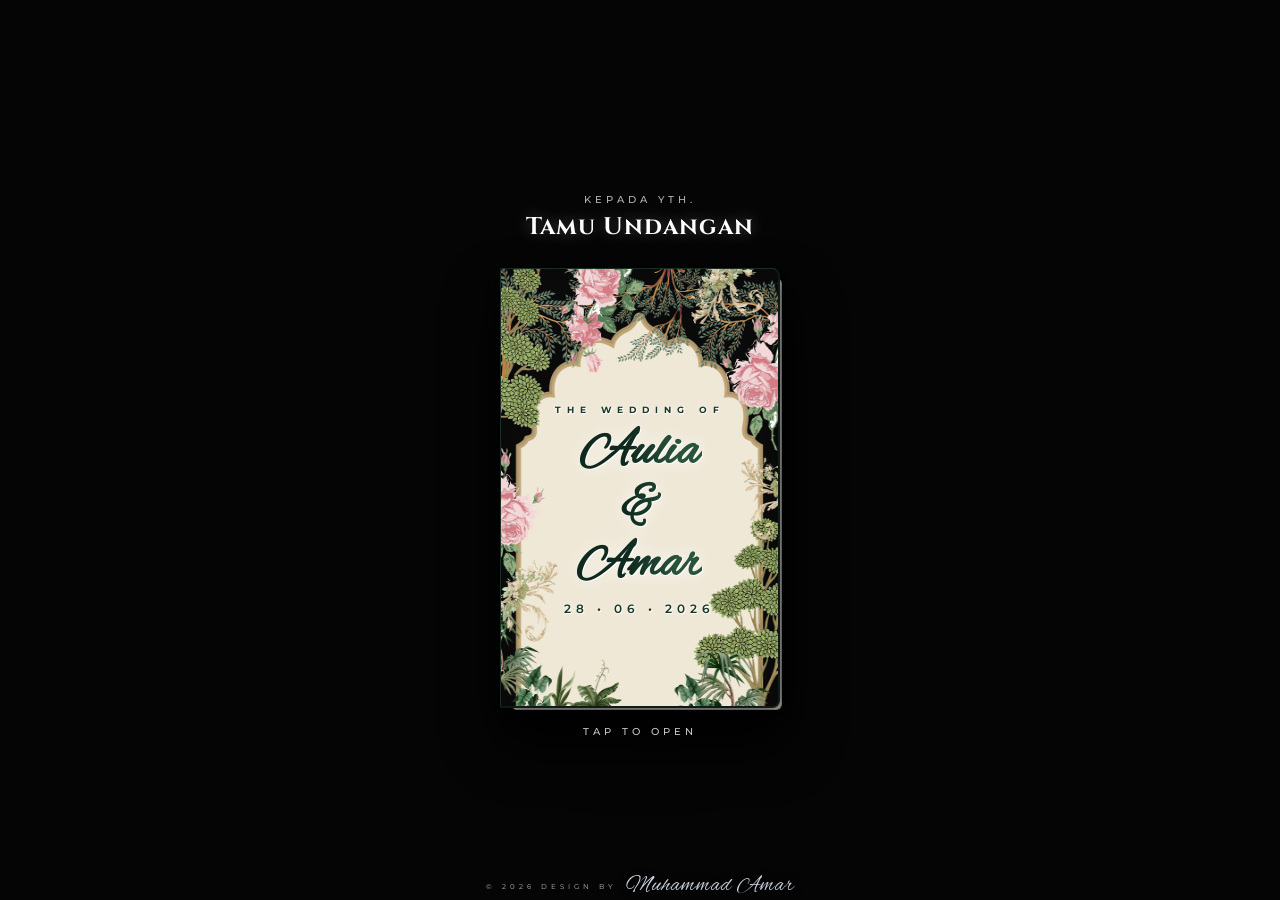
==== index.html @ db6f9450 "BISMILLAH" ====
<!DOCTYPE html>
<html lang="id">
<head>
    <meta charset="UTF-8">
    <meta name="viewport" content="width=device-width, initial-scale=1.0, maximum-scale=1.0, user-scalable=no">
    <meta name="format-detection" content="telephone=no">
    
    <title>The Wedding of Aulia & Amar</title>
    
    <!-- REVISI 1: Preload Source agar tidak lambat saat pertama load -->
    <link rel="preload" as="video" href="background.mp4">
    <link rel="preload" as="video" href="part3.mp4">
    <link rel="preload" as="image" href="cover.png">
    <link rel="preload" as="image" href="part2.png">

    <link rel="preconnect" href="https://fonts.googleapis.com">
    <link rel="preconnect" href="https://fonts.gstatic.com" crossorigin>
    <link href="https://fonts.googleapis.com/css2?family=Cinzel:wght@400;500;600;700&family=Montserrat:wght@300;400;500;600&family=Alex+Brush&family=Amiri&display=block" rel="stylesheet">
    <link rel="stylesheet" href="style.css">
</head>
<body>

    <audio id="bgMusic" src="Wedding Nasheed.mp3" loop></audio>

    <div id="cover-page">
        <video autoplay loop muted playsinline webkit-playsinline class="cover-bg-video">
            <source src="background.mp4" type="video/mp4">
        </video>

        <div class="external-guest-box" id="guestBox">
            <p>Kepada Yth.</p>
            <h3 id="guest-name">Tamu Undangan</h3>
        </div>

        <div class="book-scene" id="book" onclick="openInvitation()">
            <div class="hardcover-back"></div>
            <div class="book-spine"></div>
            
            <div class="pages-block">
                <div class="inside-video-frame">
                    <video id="invitationVideo" autoplay loop muted playsinline>
                        <source src="part3.mp4" type="video/mp4">
                    </video>
                    <div class="inside-date-arabic" dir="ltr">٢٨ ✦ ٠٦ ✦ ٢٦</div>
                </div>
            </div>

            <div class="page page-3">
                <div class="page-front"></div>
                <div class="page-back">
                    <img src="part2.png" alt="Bagian Kiri">
                </div>
            </div>
            <div class="page page-2"></div>
            <div class="page page-1"></div>
            
            <div class="hardcover-front wind-flutter">
                <img src="cover.png" alt="Sampul" class="cover-img">
                <div class="front-content">
                    <p class="pre-title">THE WEDDING OF</p>
                    <h1 class="shimmer-text">Aulia<br>&<br>Amar</h1>
                    <p class="elegant-date">28 • 06 • 2026</p>
                </div>
            </div>
            <div class="hint-text">TAP TO OPEN</div>
        </div>

        <div class="watermark">
            <span class="wm-text-1">© 2026 DESIGN BY</span>
            <span class="wm-text-2">Muhammad Amar</span>
        </div>
    </div>

    <script src="script.js"></script>
</body>
</html>
---- style.css ----
/* --- GEN Z AESTHETIC PALETTE: MIDNIGHT & CHROME --- */
:root {
    --bg-dark: #050505; 
    --cover-main: #121212; 
    --cover-light: #1f1f1f; 
    --cover-edge: #000000; 
    --spine-color: #0a0a0a; 
    
    --paper-inside: #fdfbf7; 
    --page-line-1: #f4f2ea; 
    --page-line-2: #c4c1b3; 
    
    --gold-light: #f1f5f9; 
    --gold-main: #cbd5e1;
    --gold-dark: #64748b; 
    
    --text-main: #1e293b; 
    --text-muted: #64748b;
    
    --font-serif: 'Cinzel', serif; 
    --font-sans: 'Montserrat', sans-serif;
    --font-calligraphy: 'Alex Brush', cursive; 
    --font-arabic: 'Amiri', serif;
}

* { margin: 0; padding: 0; box-sizing: border-box; }
html { scroll-behavior: smooth; }

body { 
    background: var(--paper-inside);
    font-family: var(--font-sans); color: var(--text-main); overflow-x: hidden; 
}

.mobile-container {
    max-width: 480px; margin: 0 auto;
    background-color: var(--paper-inside);
    min-height: 100vh; position: relative;
    box-shadow: 0 0 40px rgba(0,0,0,0.15); overflow-x: hidden; padding-bottom: 120px; 
    background-image: url('https://www.transparenttextures.com/patterns/cream-paper.png');
}

/* =========================================
   1. COVER MAGIS 
   ========================================= */
#cover-page {
    position: fixed; top: 0; left: 0; width: 100%; height: 100dvh;
    background-color: var(--bg-dark);
    z-index: 9999; display: flex; flex-direction: column; align-items: center; justify-content: center;
    perspective: 1500px; transition: opacity 1.2s ease; overflow: hidden;
}

.cover-bg-video {
    position: absolute; top: 0; left: 0; width: 100%; height: 100%;
    object-fit: cover; z-index: 1; opacity: 0.35; pointer-events: none;
}

.trail-particle {
    position: absolute; background-color: #ffffff; border-radius: 50%; pointer-events: none;
    box-shadow: 0 0 10px #cbd5e1, 0 0 20px #cbd5e1; animation: fadeTrail 0.8s forwards; z-index: 9998;
}
@keyframes fadeTrail {
    0% { opacity: 1; transform: scale(1) translate(0, 0); }
    100% { opacity: 0; transform: scale(0) translate(0, -30px); }
}

/* =========================================
   2. DESAIN NAMA TAMU (DI ATAS BUKU)
   ========================================= */
.external-guest-box {
    z-index: 20;
    text-align: center;
    margin-bottom: 25px;
    transition: opacity 0.5s ease;
}

.external-guest-box p {
    font-family: var(--font-sans);
    font-size: 0.65rem;
    letter-spacing: 4px;
    color: rgba(255, 255, 255, 0.7);
    text-transform: uppercase;
    margin-bottom: 5px;
    font-weight: 500;
}

.external-guest-box h3 {
    font-family: var(--font-serif);
    font-size: 1.5rem;
    color: #ffffff;
    letter-spacing: 1px;
    font-weight: 700;
    text-shadow: 0 0 15px rgba(255,255,255,0.3);
}

/* =========================================
   3. BUKU HARDCOVER 3D REALISTIS 
   ========================================= */
.book-scene { 
    position: relative; width: 280px; height: 440px; cursor: pointer; 
    transform-style: preserve-3d; z-index: 10; 
    animation: floatBook 6s ease-in-out infinite; 
    filter: drop-shadow(0 30px 25px rgba(0,0,0,0.9));
    transition: transform 1.1s cubic-bezier(0.645, 0.045, 0.355, 1);
    will-change: transform; 
}
@keyframes floatBook { 
    0%, 100% { transform: translateY(0) rotateX(12deg) rotateY(-8deg); } 
    50% { transform: translateY(-15px) rotateX(8deg) rotateY(-4deg); } 
}

.hardcover-back {
    position: absolute; top: 0; left: 0; width: 100%; height: 100%;
    background-color: var(--cover-main); background-image: url('https://www.transparenttextures.com/patterns/stardust.png');
    border-radius: 2px 8px 8px 2px; transform: translateZ(0px); 
    border: 1px solid var(--cover-edge); box-shadow: 2px 2px 8px rgba(0,0,0,0.8);
}

.pages-block {
    position: absolute; top: 4px; bottom: 4px; left: 8px; right: 4px; 
    background-color: var(--paper-inside); border-radius: 2px 6px 6px 2px;
    transform: translateZ(2px); z-index: 1; padding: 0; overflow: hidden; 
    box-shadow: inset 4px 0 10px rgba(0,0,0,0.1),
        1px 1px 0px var(--page-line-1), 2px 2px 0px var(--page-line-2),
        3px 3px 0px var(--page-line-1), 4px 4px 0px var(--page-line-2),
        5px 5px 0px var(--page-line-1), 6px 6px 0px var(--page-line-2);
}

.inside-video-frame { position: relative; width: 100%; height: 100%; }
.inside-video-frame video { width: 100%; height: 100%; object-fit: cover; display: block; }

.inside-date-arabic {
    position: absolute; bottom: 25px; left: 0; width: 100%; text-align: center; font-family: var(--font-arabic);
    font-size: 1.5rem; font-weight: bold; color: #ffffff; letter-spacing: 5px;
    text-shadow: 1px 1px 4px rgba(0,0,0,0.8), 0 0 15px rgba(0,0,0,0.5); z-index: 5; pointer-events: none; transition: opacity 0.5s ease;
}

.monogram-overlay {
    position: absolute; top: 50%; left: 50%; transform: translate(-50%, -50%); font-family: var(--font-calligraphy);
    font-size: clamp(2.5rem, 12vw, 4rem); color: rgba(255, 255, 255, 0.9); text-shadow: 2px 2px 10px rgba(0, 0, 0, 0.4), 0 0 20px rgba(255, 255, 255, 0.4);
    z-index: 5; pointer-events: none; animation: breathe 4s ease-in-out infinite; transition: opacity 0.5s ease;
}
.monogram-ampersand { font-family: var(--font-serif); font-size: 0.5em; vertical-align: middle; margin: 0 5px; color: var(--gold-main); }
@keyframes breathe {
    0%, 100% { transform: translate(-50%, -50%) scale(1); opacity: 0.85; }
    50% { transform: translate(-50%, -50%) scale(1.05); opacity: 1; }
}

.page {
    position: absolute; top: 4px; bottom: 4px; left: 8px; right: 4px; border-radius: 2px 6px 6px 2px;
    transform-origin: left center; transform-style: preserve-3d; transition: transform 1.1s cubic-bezier(0.645, 0.045, 0.355, 1);
}

.page:not(.page-3) {
    background: linear-gradient(to right, #eceadb 0%, var(--paper-inside) 10%, var(--paper-inside) 100%);
    border: 1px solid var(--page-line-1); border-left: 1px solid rgba(0,0,0,0.1);
    box-shadow: inset 4px 0 15px rgba(0,0,0,0.05), -1px 0 3px rgba(0,0,0,0.1);
}

.page-1 { z-index: 8; }
.page-2 { z-index: 7; }
.page-3 { z-index: 6; background: none; border: none; box-shadow: none; }

.page-front {
    position: absolute; width: 100%; height: 100%; top: 0; left: 0; background: linear-gradient(to right, #eceadb 0%, var(--paper-inside) 10%, var(--paper-inside) 100%);
    border: 1px solid var(--page-line-1); border-radius: 2px 6px 6px 2px; backface-visibility: hidden; transform: rotateY(0deg);
}

.page-back {
    position: absolute; width: 100%; height: 100%; top: 0; left: 0; background-color: var(--paper-inside);
    border-radius: 6px 2px 2px 6px; backface-visibility: hidden; transform: rotateY(180deg); overflow: hidden;
}
.page-back img { width: 100%; height: 100%; display: block; }

.book-spine {
    position: absolute; top: 0; left: -12px; width: 24px; height: 100%;
    background: linear-gradient(to right, #050505 0%, var(--cover-light) 40%, var(--cover-main) 70%, #000 100%);
    background-image: url('https://www.transparenttextures.com/patterns/stardust.png');
    border-radius: 12px 0 0 12px; transform: translateZ(6px); box-shadow: inset -2px 0 5px rgba(0,0,0,0.9), 2px 0 5px rgba(0,0,0,0.6);
}

.hardcover-front {
    position: absolute; top: 0; left: 0; width: 100%; height: 100%; background-color: #0a0a0a;
    border-radius: 2px 8px 8px 2px; transform-origin: left center; transform: translateZ(12px); transform-style: preserve-3d; 
    box-shadow: inset 0 0 15px rgba(0,0,0,0.05), 5px 5px 20px rgba(0,0,0,0.8); border: 1px solid #1a2e25; border-right: 2px solid #0f1c16; border-bottom: 2px solid #0f1c16; overflow: hidden; z-index: 15; backface-visibility: hidden; 
}
.cover-img { position: absolute; top: 0; left: 0; width: 100%; height: 100%; z-index: 1; }

.front-content { 
    position: absolute; top: 25px; bottom: 25px; left: 15px; right: 15px; display: flex; flex-direction: column; justify-content: center; align-items: center; 
    transform: translateZ(2px); z-index: 2; padding-top: 45px; transition: opacity 0.5s ease;
}

.pre-title { font-family: var(--font-sans); font-size: 0.55rem; font-weight: 700; letter-spacing: 6px; color: #1a3626; margin-bottom: 10px; text-transform: uppercase; text-shadow: 1px 1px 0px rgba(255,255,255,0.9), 0 0 5px rgba(255,255,255,0.8); }
.shimmer-text { 
    background: linear-gradient(to right, #0f291e 20%, #29543b 40%, #29543b 60%, #0f291e 80%); background-size: 200% auto; -webkit-background-clip: text; background-clip: text; -webkit-text-fill-color: transparent; font-family: var(--font-calligraphy); 
    font-size: clamp(2.4rem, 11vw, 3.2rem); font-weight: 600; line-height: 1.1; margin: 0; text-align: center; filter: drop-shadow(1px 1px 0px rgba(255,255,255,0.9)) drop-shadow(0 0 8px rgba(255,255,255,0.6)); animation: shine 4s linear infinite;
}
.elegant-date { font-family: var(--font-sans); font-size: 0.75rem; color: #1a3626; margin-top: 8px; letter-spacing: 5px; font-weight: 600; text-shadow: 1px 1px 0px rgba(255,255,255,0.9), 0 0 5px rgba(255,255,255,0.8); }
@keyframes shine { to { background-position: 200% center; } }

.hint-text { position: absolute; bottom: -30px; left: 0; width: 100%; text-align: center; font-size: 0.65rem; font-family: var(--font-sans); color: #fff; font-weight: 500; letter-spacing: 4px; opacity: 0.8; animation: pulse 2s infinite; }
@keyframes pulse { 0%, 100% { opacity: 0.3; } 50% { opacity: 1; } }

.wind-flutter { animation: rigidWindHover 3.5s ease-in-out infinite; }
@keyframes rigidWindHover {
    0%, 100% { transform: translateZ(12px) rotateY(-2deg); }
    50% { transform: translateZ(12px) rotateY(-15deg); box-shadow: 12px 12px 20px rgba(0,0,0,0.9); }
}

/* =========================================
   4. ANIMASI SAAT BUKU TERBUKA
   ========================================= */
/* PERBAIKAN: translateX(140px) memastikan letak spine tepat di tengah secara presisi matematika */
.book-scene.is-open { animation: none; filter: none; transform: translateX(140px) translateY(0) rotateX(5deg) rotateY(0deg); }
.book-scene.is-open .wind-flutter { animation: none; }
.book-scene.is-open .hardcover-front { animation: openCover 1.1s forwards cubic-bezier(0.645, 0.045, 0.355, 1); }

.book-scene.is-open .pages-block, 
.book-scene.is-open .page {
    box-shadow: none !important;
    border-left: none !important;
    border-color: transparent !important;
}

.book-scene.is-open .page-1 { transform: translateZ(2px) rotateY(-172deg); transition-delay: 0.3s; }
.book-scene.is-open .page-2 { transform: translateZ(2.5px) rotateY(-168deg); transition-delay: 0.7s; }
.book-scene.is-open .page-3 { transform: translateZ(3px) rotateY(-165deg); transition-delay: 1.1s; }

@keyframes openCover {
    0% { transform: translateZ(12px) rotateY(0deg); z-index: 15; }
    45% { z-index: 15; border-right: 2px solid #0f1c16; }
    50% { z-index: 0; } 
    100% { transform: translateZ(12px) rotateY(-175deg); z-index: 0; box-shadow: none; border-right: none; border-bottom: none; border-left: 2px solid #0f1c16; }
}

/* =========================================
   5. KONTEN & LAINNYA
   ========================================= */
.watermark { position: absolute; bottom: env(safe-area-inset-bottom, 20px); left: 50%; transform: translateX(-50%); text-align: center; z-index: 9999999; white-space: nowrap; }
.wm-text-1 { font-family: var(--font-sans); font-size: 0.45rem; letter-spacing: 4px; color: rgba(255, 255, 255, 0.7); text-transform: uppercase; display: inline-block; vertical-align: middle; margin-right: 6px; }
.wm-text-2 { font-family: var(--font-calligraphy); font-size: 1.4rem; color: #cbd5e1; letter-spacing: 1px; font-weight: 300; filter: drop-shadow(0 2px 4px rgba(0,0,0,0.8)); display: inline-block; vertical-align: middle; }

.bank-rek { 
    font-family: monospace; font-size: clamp(1.1rem, 6vw, 1.35rem); font-weight: 700; letter-spacing: 2px; 
    color: #ffffff !important; 
    text-decoration: none !important;
    margin-bottom: 6px; text-shadow: 0 2px 5px rgba(0,0,0,0.8); 
}

/* =========================================
   PENGATURAN RESPONSIVITAS BUKU DI HP
   Diperbarui agar posisi buku pas di tengah
   ========================================= */
@media screen and (max-width: 600px) {
    .book-scene.is-open {
        transform: translateX(84px) scale(0.6) rotateX(5deg) rotateY(0deg) !important;
    }
}

@media screen and (max-width: 380px) {
    .book-scene {
        transform: scale(0.85); 
    }
    .book-scene.is-open {
        transform: translateX(77px) scale(0.55) rotateX(5deg) rotateY(0deg) !important; 
    }
}

@media screen and (max-width: 320px) {
    .book-scene {
        transform: scale(0.75);
    }
    .book-scene.is-open {
        transform: translateX(67px) scale(0.48) rotateX(5deg) rotateY(0deg) !important;
    }
}
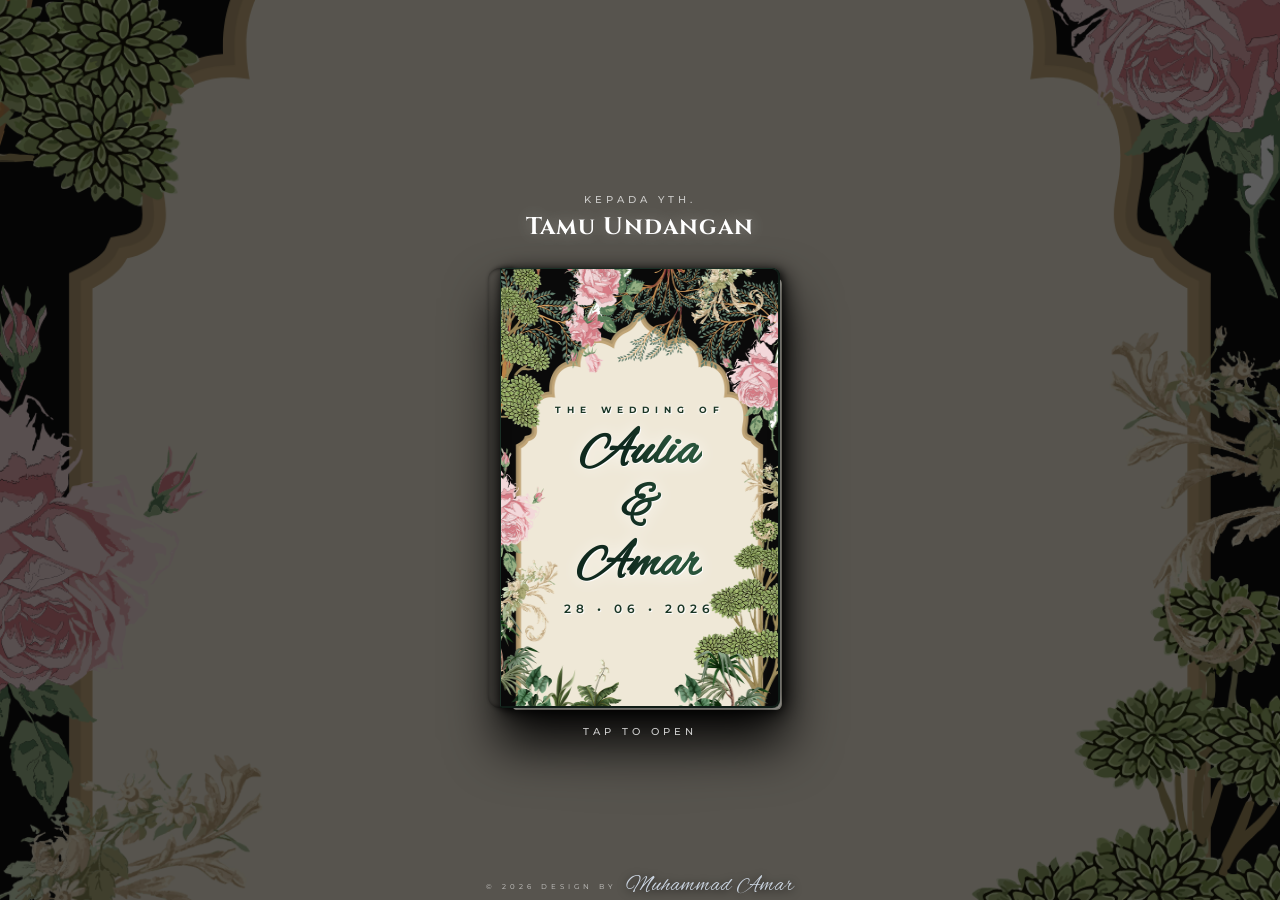
==== commit 3bc1781e: "ban" ====
--- a/index.html
+++ b/index.html
@@ -7,10 +7,7 @@
     
     <title>The Wedding of Aulia & Amar</title>
     
-    <!-- REVISI 1: Preload Source agar tidak lambat saat pertama load -->
-    <link rel="preload" as="video" href="background.mp4">
-    <link rel="preload" as="video" href="part3.mp4">
-    <link rel="preload" as="image" href="cover.png">
+    <link rel="preload" as="image" href="cover.png" fetchpriority="high">
     <link rel="preload" as="image" href="part2.png">
 
     <link rel="preconnect" href="https://fonts.googleapis.com">
@@ -23,7 +20,7 @@
     <audio id="bgMusic" src="Wedding Nasheed.mp3" loop></audio>
 
     <div id="cover-page">
-        <video autoplay loop muted playsinline webkit-playsinline class="cover-bg-video">
+        <video autoplay loop muted playsinline webkit-playsinline class="cover-bg-video" poster="cover.png" preload="metadata">
             <source src="background.mp4" type="video/mp4">
         </video>
 
@@ -38,7 +35,7 @@
             
             <div class="pages-block">
                 <div class="inside-video-frame">
-                    <video id="invitationVideo" autoplay loop muted playsinline>
+                    <video id="invitationVideo" autoplay loop muted playsinline preload="metadata">
                         <source src="part3.mp4" type="video/mp4">
                     </video>
                     <div class="inside-date-arabic" dir="ltr">٢٨ ✦ ٠٦ ✦ ٢٦</div>
@@ -55,7 +52,7 @@
             <div class="page page-1"></div>
             
             <div class="hardcover-front wind-flutter">
-                <img src="cover.png" alt="Sampul" class="cover-img">
+                <img src="cover.png" alt="Sampul" class="cover-img" fetchpriority="high" decoding="sync">
                 <div class="front-content">
                     <p class="pre-title">THE WEDDING OF</p>
                     <h1 class="shimmer-text">Aulia<br>&<br>Amar</h1>
--- a/style.css
+++ b/style.css
@@ -64,32 +64,18 @@
 }
 
 /* =========================================
-   2. DESAIN NAMA TAMU (DI ATAS BUKU)
+   2. DESAIN NAMA TAMU 
    ========================================= */
 .external-guest-box {
-    z-index: 20;
-    text-align: center;
-    margin-bottom: 25px;
-    transition: opacity 0.5s ease;
-}
-
+    z-index: 20; text-align: center; margin-bottom: 25px; transition: opacity 0.5s ease;
+}
 .external-guest-box p {
-    font-family: var(--font-sans);
-    font-size: 0.65rem;
-    letter-spacing: 4px;
-    color: rgba(255, 255, 255, 0.7);
-    text-transform: uppercase;
-    margin-bottom: 5px;
-    font-weight: 500;
-}
-
+    font-family: var(--font-sans); font-size: 0.65rem; letter-spacing: 4px;
+    color: rgba(255, 255, 255, 0.7); text-transform: uppercase; margin-bottom: 5px; font-weight: 500;
+}
 .external-guest-box h3 {
-    font-family: var(--font-serif);
-    font-size: 1.5rem;
-    color: #ffffff;
-    letter-spacing: 1px;
-    font-weight: 700;
-    text-shadow: 0 0 15px rgba(255,255,255,0.3);
+    font-family: var(--font-serif); font-size: 1.5rem; color: #ffffff;
+    letter-spacing: 1px; font-weight: 700; text-shadow: 0 0 15px rgba(255,255,255,0.3);
 }
 
 /* =========================================
@@ -100,7 +86,7 @@
     transform-style: preserve-3d; z-index: 10; 
     animation: floatBook 6s ease-in-out infinite; 
     filter: drop-shadow(0 30px 25px rgba(0,0,0,0.9));
-    transition: transform 1.1s cubic-bezier(0.645, 0.045, 0.355, 1);
+    transition: transform 1s cubic-bezier(0.645, 0.045, 0.355, 1); /* REVISI DURASI 1 DETIK */
     will-change: transform; 
 }
 @keyframes floatBook { 
@@ -118,15 +104,29 @@
 .pages-block {
     position: absolute; top: 4px; bottom: 4px; left: 8px; right: 4px; 
     background-color: var(--paper-inside); border-radius: 2px 6px 6px 2px;
-    transform: translateZ(2px); z-index: 1; padding: 0; overflow: hidden; 
+    transform: translateZ(2px); z-index: 5;
+    padding: 0; overflow: hidden; 
     box-shadow: inset 4px 0 10px rgba(0,0,0,0.1),
         1px 1px 0px var(--page-line-1), 2px 2px 0px var(--page-line-2),
         3px 3px 0px var(--page-line-1), 4px 4px 0px var(--page-line-2),
         5px 5px 0px var(--page-line-1), 6px 6px 0px var(--page-line-2);
 }
 
-.inside-video-frame { position: relative; width: 100%; height: 100%; }
-.inside-video-frame video { width: 100%; height: 100%; object-fit: cover; display: block; }
+.inside-video-frame { 
+    position: relative; 
+    width: 100%; 
+    height: 100%; 
+    overflow: hidden; 
+    border-radius: inherit; 
+    will-change: transform, opacity; /* Akselerasi Hardware GPU */
+}
+
+.inside-video-frame video { 
+    width: 100%; 
+    height: 100%; 
+    object-fit: cover; 
+    display: block; 
+}
 
 .inside-date-arabic {
     position: absolute; bottom: 25px; left: 0; width: 100%; text-align: center; font-family: var(--font-arabic);
@@ -147,7 +147,7 @@
 
 .page {
     position: absolute; top: 4px; bottom: 4px; left: 8px; right: 4px; border-radius: 2px 6px 6px 2px;
-    transform-origin: left center; transform-style: preserve-3d; transition: transform 1.1s cubic-bezier(0.645, 0.045, 0.355, 1);
+    transform-origin: left center; transform-style: preserve-3d; transition: transform 1s cubic-bezier(0.645, 0.045, 0.355, 1); /* REVISI DURASI 1 DETIK */
 }
 
 .page:not(.page-3) {
@@ -208,12 +208,11 @@
 }
 
 /* =========================================
-   4. ANIMASI SAAT BUKU TERBUKA
-   ========================================= */
-/* PERBAIKAN: translateX(140px) memastikan letak spine tepat di tengah secara presisi matematika */
+   4. ANIMASI SAAT BUKU TERBUKA (Revisi)
+   ========================================= */
 .book-scene.is-open { animation: none; filter: none; transform: translateX(140px) translateY(0) rotateX(5deg) rotateY(0deg); }
 .book-scene.is-open .wind-flutter { animation: none; }
-.book-scene.is-open .hardcover-front { animation: openCover 1.1s forwards cubic-bezier(0.645, 0.045, 0.355, 1); }
+.book-scene.is-open .hardcover-front { animation: openCover 1s forwards cubic-bezier(0.645, 0.045, 0.355, 1); } /* REVISI DURASI 1 DETIK */
 
 .book-scene.is-open .pages-block, 
 .book-scene.is-open .page {
@@ -222,9 +221,10 @@
     border-color: transparent !important;
 }
 
-.book-scene.is-open .page-1 { transform: translateZ(2px) rotateY(-172deg); transition-delay: 0.3s; }
-.book-scene.is-open .page-2 { transform: translateZ(2.5px) rotateY(-168deg); transition-delay: 0.7s; }
-.book-scene.is-open .page-3 { transform: translateZ(3px) rotateY(-165deg); transition-delay: 1.1s; }
+/* REVISI DELAY DI BAWAH 1 DETIK AGAR MULUS */
+.book-scene.is-open .page-1 { transform: translateZ(2px) rotateY(-172deg); transition-delay: 0.2s; }
+.book-scene.is-open .page-2 { transform: translateZ(2.5px) rotateY(-168deg); transition-delay: 0.4s; }
+.book-scene.is-open .page-3 { transform: translateZ(3px) rotateY(-165deg); transition-delay: 0.6s; }
 
 @keyframes openCover {
     0% { transform: translateZ(12px) rotateY(0deg); z-index: 15; }
@@ -240,16 +240,18 @@
 .wm-text-1 { font-family: var(--font-sans); font-size: 0.45rem; letter-spacing: 4px; color: rgba(255, 255, 255, 0.7); text-transform: uppercase; display: inline-block; vertical-align: middle; margin-right: 6px; }
 .wm-text-2 { font-family: var(--font-calligraphy); font-size: 1.4rem; color: #cbd5e1; letter-spacing: 1px; font-weight: 300; filter: drop-shadow(0 2px 4px rgba(0,0,0,0.8)); display: inline-block; vertical-align: middle; }
 
-.bank-rek { 
-    font-family: monospace; font-size: clamp(1.1rem, 6vw, 1.35rem); font-weight: 700; letter-spacing: 2px; 
-    color: #ffffff !important; 
-    text-decoration: none !important;
-    margin-bottom: 6px; text-shadow: 0 2px 5px rgba(0,0,0,0.8); 
+.map-container {
+    border-radius: 20px; overflow: hidden; border: 2px solid rgba(255,255,255,0.15); margin: 25px 0; position: relative; padding-bottom: 70%;
+    box-shadow: 0 15px 30px rgba(0,0,0,0.5), 0 0 20px rgba(56,189,248,0.15); transition: 0.3s ease; background: #111; z-index: 10;
+}
+.map-container iframe { 
+    position: absolute; top: 0; left: 0; width: 100%; height: 100%; border: 0; 
+    filter: invert(90%) hue-rotate(180deg) brightness(0.85) contrast(1.2); 
+    pointer-events: auto !important; 
 }
 
 /* =========================================
    PENGATURAN RESPONSIVITAS BUKU DI HP
-   Diperbarui agar posisi buku pas di tengah
    ========================================= */
 @media screen and (max-width: 600px) {
     .book-scene.is-open {
@@ -258,19 +260,11 @@
 }
 
 @media screen and (max-width: 380px) {
-    .book-scene {
-        transform: scale(0.85); 
-    }
-    .book-scene.is-open {
-        transform: translateX(77px) scale(0.55) rotateX(5deg) rotateY(0deg) !important; 
-    }
+    .book-scene { transform: scale(0.85); }
+    .book-scene.is-open { transform: translateX(77px) scale(0.55) rotateX(5deg) rotateY(0deg) !important; }
 }
 
 @media screen and (max-width: 320px) {
-    .book-scene {
-        transform: scale(0.75);
-    }
-    .book-scene.is-open {
-        transform: translateX(67px) scale(0.48) rotateX(5deg) rotateY(0deg) !important;
-    }
+    .book-scene { transform: scale(0.75); }
+    .book-scene.is-open { transform: translateX(67px) scale(0.48) rotateX(5deg) rotateY(0deg) !important; }
 }
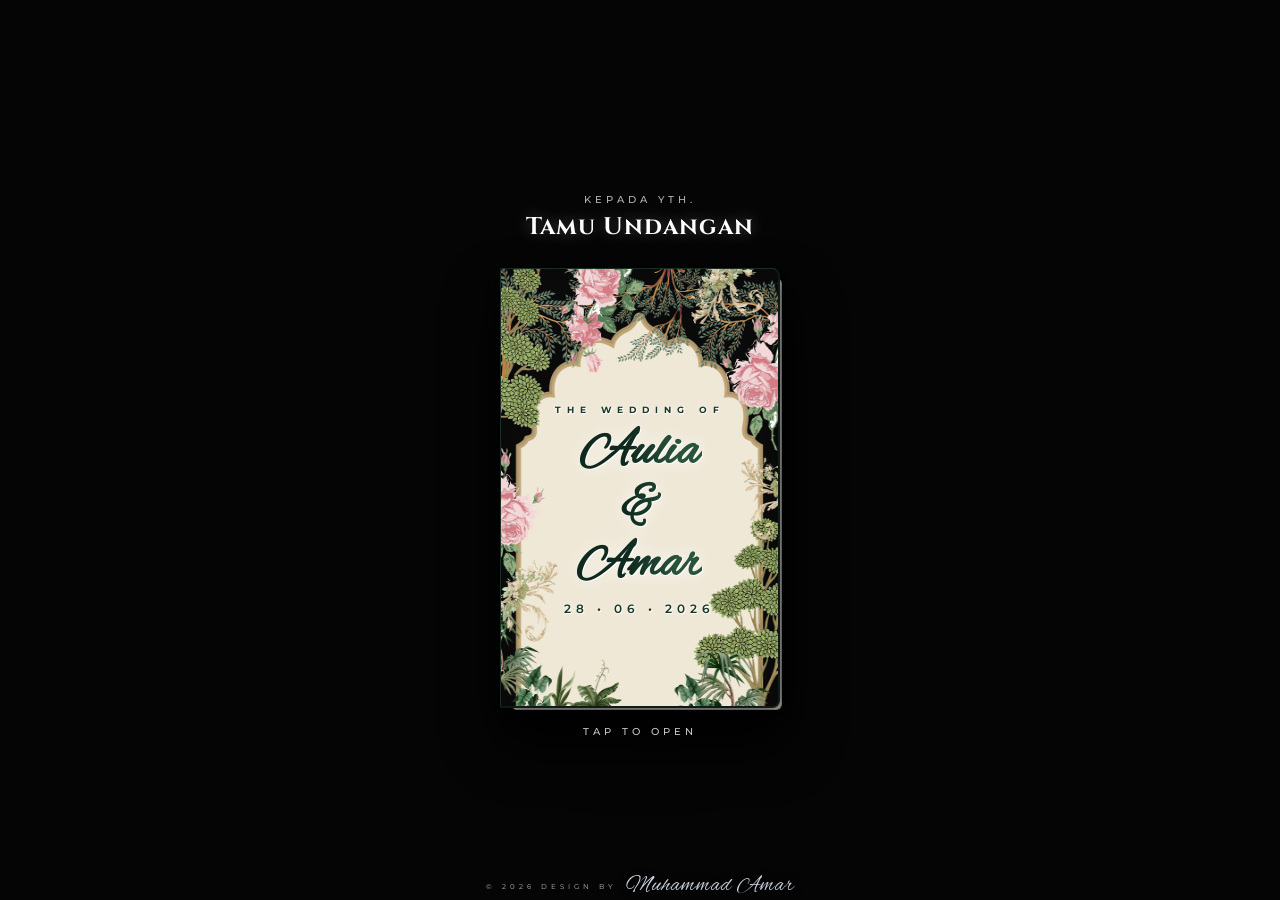
==== commit f89205c4: "bismillah" ====
--- a/index.html
+++ b/index.html
@@ -20,9 +20,9 @@
     <audio id="bgMusic" src="Wedding Nasheed.mp3" loop></audio>
 
     <div id="cover-page">
-        <video autoplay loop muted playsinline webkit-playsinline class="cover-bg-video" poster="cover.png" preload="metadata">
-            <source src="background.mp4" type="video/mp4">
-        </video>
+        <video autoplay loop muted playsinline webkit-playsinline class="cover-bg-video" preload="auto">
+    <source src="background.mp4" type="video/mp4">
+</video>
 
         <div class="external-guest-box" id="guestBox">
             <p>Kepada Yth.</p>
--- a/style.css
+++ b/style.css
@@ -247,7 +247,7 @@
 .map-container iframe { 
     position: absolute; top: 0; left: 0; width: 100%; height: 100%; border: 0; 
     filter: invert(90%) hue-rotate(180deg) brightness(0.85) contrast(1.2); 
-    pointer-events: auto !important; 
+    touch-action: auto; 
 }
 
 /* =========================================
@@ -267,4 +267,29 @@
 @media screen and (max-width: 320px) {
     .book-scene { transform: scale(0.75); }
     .book-scene.is-open { transform: translateX(67px) scale(0.48) rotateX(5deg) rotateY(0deg) !important; }
+}
+/* --- TRANSISI FULLSCREEN VIDEO (Perbaikan Performa) --- */
+.inside-video-frame.fullscreen-mode {
+    position: fixed !important;
+    top: 0 !important;
+    left: 0 !important;
+    width: 100vw !important;
+    height: 100vh !important;
+    margin: 0 !important;
+    padding: 0 !important;
+    z-index: 999999 !important;
+    background-color: #050505 !important;
+    border-radius: 0px !important;
+    transition: all 0.5s ease-in-out !important;
+    transform: none !important;
+}
+
+.inside-video-frame.fullscreen-mode video {
+    position: absolute !important;
+    top: 0 !important;
+    left: 0 !important;
+    width: 100% !important;
+    height: 100% !important;
+    object-fit: cover !important;
+    border-radius: 0px !important;
 }
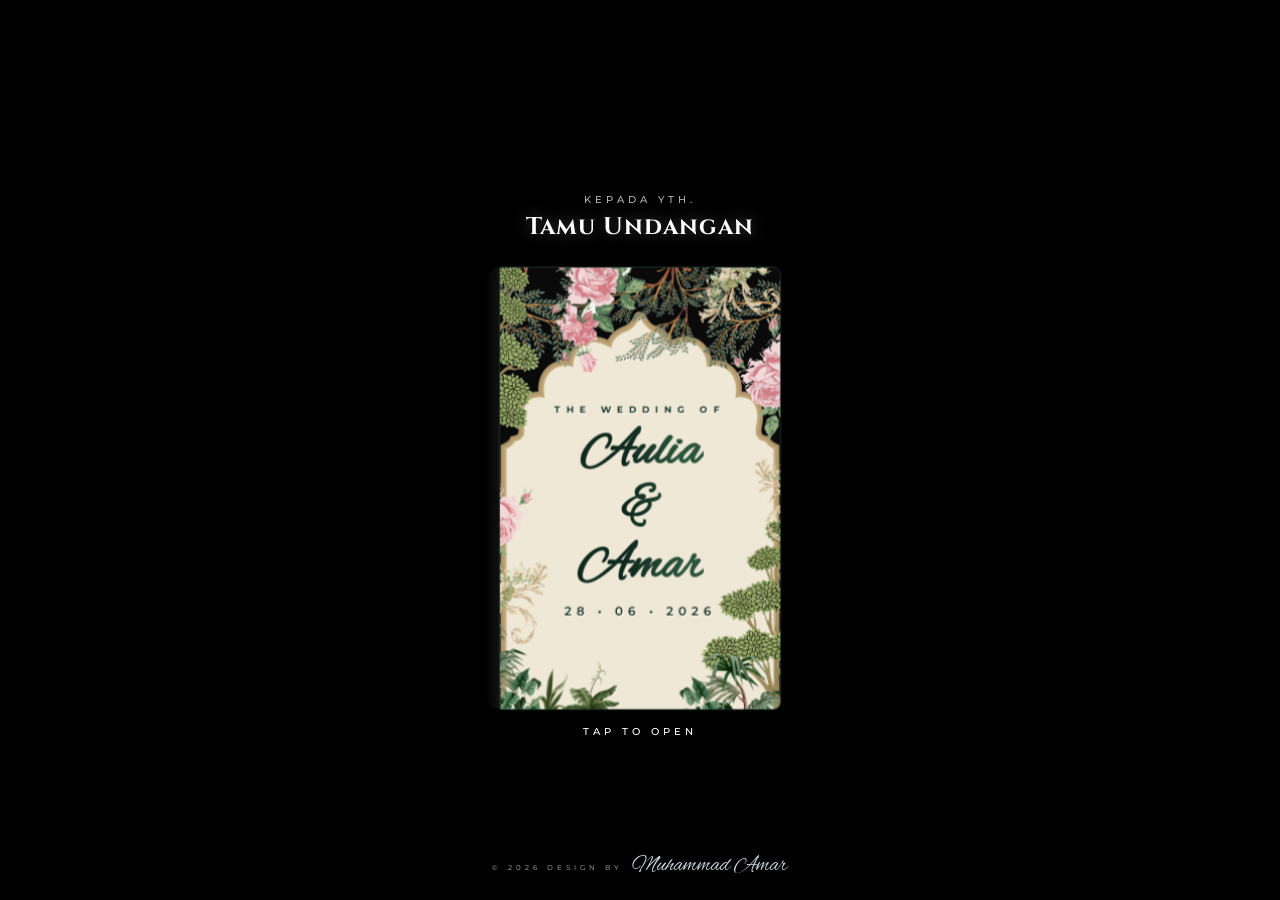
==== commit fb74f753: "asiap" ====
--- a/index.html
+++ b/index.html
@@ -8,21 +8,18 @@
     <title>The Wedding of Aulia & Amar</title>
     
     <link rel="preload" as="image" href="cover.png" fetchpriority="high">
-    <link rel="preload" as="image" href="part2.png">
-
     <link rel="preconnect" href="https://fonts.googleapis.com">
     <link rel="preconnect" href="https://fonts.gstatic.com" crossorigin>
     <link href="https://fonts.googleapis.com/css2?family=Cinzel:wght@400;500;600;700&family=Montserrat:wght@300;400;500;600&family=Alex+Brush&family=Amiri&display=block" rel="stylesheet">
     <link rel="stylesheet" href="style.css">
 </head>
 <body>
-
     <audio id="bgMusic" src="Wedding Nasheed.mp3" loop></audio>
 
     <div id="cover-page">
         <video autoplay loop muted playsinline webkit-playsinline class="cover-bg-video" preload="auto">
-    <source src="background.mp4" type="video/mp4">
-</video>
+            <source src="background.mp4" type="video/mp4">
+        </video>
 
         <div class="external-guest-box" id="guestBox">
             <p>Kepada Yth.</p>
@@ -35,7 +32,7 @@
             
             <div class="pages-block">
                 <div class="inside-video-frame">
-                    <video id="invitationVideo" autoplay loop muted playsinline preload="metadata">
+                    <video id="invitationVideo" autoplay loop muted playsinline preload="auto">
                         <source src="part3.mp4" type="video/mp4">
                     </video>
                     <div class="inside-date-arabic" dir="ltr">٢٨ ✦ ٠٦ ✦ ٢٦</div>
@@ -44,9 +41,7 @@
 
             <div class="page page-3">
                 <div class="page-front"></div>
-                <div class="page-back">
-                    <img src="part2.png" alt="Bagian Kiri">
-                </div>
+                <div class="page-back"><img src="part2.png" alt="Bagian Kiri"></div>
             </div>
             <div class="page page-2"></div>
             <div class="page page-1"></div>
@@ -67,7 +62,6 @@
             <span class="wm-text-2">Muhammad Amar</span>
         </div>
     </div>
-
     <script src="script.js"></script>
 </body>
 </html>
--- a/style.css
+++ b/style.css
@@ -1,52 +1,26 @@
-/* --- GEN Z AESTHETIC PALETTE: MIDNIGHT & CHROME --- */
 :root {
-    --bg-dark: #050505; 
+    --bg-dark: #000000; 
     --cover-main: #121212; 
     --cover-light: #1f1f1f; 
     --cover-edge: #000000; 
     --spine-color: #0a0a0a; 
-    
     --paper-inside: #fdfbf7; 
     --page-line-1: #f4f2ea; 
     --page-line-2: #c4c1b3; 
-    
-    --gold-light: #f1f5f9; 
     --gold-main: #cbd5e1;
-    --gold-dark: #64748b; 
-    
-    --text-main: #1e293b; 
-    --text-muted: #64748b;
-    
     --font-serif: 'Cinzel', serif; 
     --font-sans: 'Montserrat', sans-serif;
     --font-calligraphy: 'Alex Brush', cursive; 
     --font-arabic: 'Amiri', serif;
 }
-
 * { margin: 0; padding: 0; box-sizing: border-box; }
 html { scroll-behavior: smooth; }
+body { background: var(--bg-dark); font-family: var(--font-sans); overflow-x: hidden; }
 
-body { 
-    background: var(--paper-inside);
-    font-family: var(--font-sans); color: var(--text-main); overflow-x: hidden; 
-}
-
-.mobile-container {
-    max-width: 480px; margin: 0 auto;
-    background-color: var(--paper-inside);
-    min-height: 100vh; position: relative;
-    box-shadow: 0 0 40px rgba(0,0,0,0.15); overflow-x: hidden; padding-bottom: 120px; 
-    background-image: url('https://www.transparenttextures.com/patterns/cream-paper.png');
-}
-
-/* =========================================
-   1. COVER MAGIS 
-   ========================================= */
 #cover-page {
     position: fixed; top: 0; left: 0; width: 100%; height: 100dvh;
-    background-color: var(--bg-dark);
-    z-index: 9999; display: flex; flex-direction: column; align-items: center; justify-content: center;
-    perspective: 1500px; transition: opacity 1.2s ease; overflow: hidden;
+    background-color: var(--bg-dark); z-index: 9999; display: flex; flex-direction: column; 
+    align-items: center; justify-content: center; perspective: 1500px; overflow: hidden;
 }
 
 .cover-bg-video {
@@ -54,40 +28,14 @@
     object-fit: cover; z-index: 1; opacity: 0.35; pointer-events: none;
 }
 
-.trail-particle {
-    position: absolute; background-color: #ffffff; border-radius: 50%; pointer-events: none;
-    box-shadow: 0 0 10px #cbd5e1, 0 0 20px #cbd5e1; animation: fadeTrail 0.8s forwards; z-index: 9998;
-}
-@keyframes fadeTrail {
-    0% { opacity: 1; transform: scale(1) translate(0, 0); }
-    100% { opacity: 0; transform: scale(0) translate(0, -30px); }
-}
+.external-guest-box { z-index: 20; text-align: center; margin-bottom: 25px; transition: opacity 0.5s ease; }
+.external-guest-box p { font-family: var(--font-sans); font-size: 0.65rem; letter-spacing: 4px; color: rgba(255, 255, 255, 0.7); text-transform: uppercase; margin-bottom: 5px; font-weight: 500; }
+.external-guest-box h3 { font-family: var(--font-serif); font-size: 1.5rem; color: #ffffff; letter-spacing: 1px; font-weight: 700; text-shadow: 0 0 15px rgba(255,255,255,0.3); }
 
-/* =========================================
-   2. DESAIN NAMA TAMU 
-   ========================================= */
-.external-guest-box {
-    z-index: 20; text-align: center; margin-bottom: 25px; transition: opacity 0.5s ease;
-}
-.external-guest-box p {
-    font-family: var(--font-sans); font-size: 0.65rem; letter-spacing: 4px;
-    color: rgba(255, 255, 255, 0.7); text-transform: uppercase; margin-bottom: 5px; font-weight: 500;
-}
-.external-guest-box h3 {
-    font-family: var(--font-serif); font-size: 1.5rem; color: #ffffff;
-    letter-spacing: 1px; font-weight: 700; text-shadow: 0 0 15px rgba(255,255,255,0.3);
-}
-
-/* =========================================
-   3. BUKU HARDCOVER 3D REALISTIS 
-   ========================================= */
 .book-scene { 
     position: relative; width: 280px; height: 440px; cursor: pointer; 
-    transform-style: preserve-3d; z-index: 10; 
-    animation: floatBook 6s ease-in-out infinite; 
-    filter: drop-shadow(0 30px 25px rgba(0,0,0,0.9));
-    transition: transform 1s cubic-bezier(0.645, 0.045, 0.355, 1); /* REVISI DURASI 1 DETIK */
-    will-change: transform; 
+    transform-style: preserve-3d; z-index: 10; animation: floatBook 6s ease-in-out infinite; 
+    transition: transform 1s cubic-bezier(0.645, 0.045, 0.355, 1); will-change: transform; 
 }
 @keyframes floatBook { 
     0%, 100% { transform: translateY(0) rotateX(12deg) rotateY(-8deg); } 
@@ -95,201 +43,86 @@
 }
 
 .hardcover-back {
-    position: absolute; top: 0; left: 0; width: 100%; height: 100%;
-    background-color: var(--cover-main); background-image: url('https://www.transparenttextures.com/patterns/stardust.png');
-    border-radius: 2px 8px 8px 2px; transform: translateZ(0px); 
-    border: 1px solid var(--cover-edge); box-shadow: 2px 2px 8px rgba(0,0,0,0.8);
+    position: absolute; top: 0; left: 0; width: 100%; height: 100%; background-color: var(--cover-main);
+    border-radius: 2px 8px 8px 2px; transform: translateZ(0px); border: 1px solid var(--cover-edge); box-shadow: 2px 2px 8px rgba(0,0,0,0.8);
 }
 
 .pages-block {
-    position: absolute; top: 4px; bottom: 4px; left: 8px; right: 4px; 
-    background-color: var(--paper-inside); border-radius: 2px 6px 6px 2px;
-    transform: translateZ(2px); z-index: 5;
-    padding: 0; overflow: hidden; 
-    box-shadow: inset 4px 0 10px rgba(0,0,0,0.1),
-        1px 1px 0px var(--page-line-1), 2px 2px 0px var(--page-line-2),
-        3px 3px 0px var(--page-line-1), 4px 4px 0px var(--page-line-2),
-        5px 5px 0px var(--page-line-1), 6px 6px 0px var(--page-line-2);
+    position: absolute; top: 4px; bottom: 4px; left: 8px; right: 4px; background-color: var(--paper-inside);
+    border-radius: 2px 6px 6px 2px; transform: translateZ(2px); z-index: 5; overflow: hidden; 
 }
-
-.inside-video-frame { 
-    position: relative; 
-    width: 100%; 
-    height: 100%; 
-    overflow: hidden; 
-    border-radius: inherit; 
-    will-change: transform, opacity; /* Akselerasi Hardware GPU */
-}
-
-.inside-video-frame video { 
-    width: 100%; 
-    height: 100%; 
-    object-fit: cover; 
-    display: block; 
-}
+.inside-video-frame { position: relative; width: 100%; height: 100%; overflow: hidden; border-radius: inherit; will-change: transform, opacity; }
+.inside-video-frame video { width: 100%; height: 100%; object-fit: cover; display: block; }
 
 .inside-date-arabic {
     position: absolute; bottom: 25px; left: 0; width: 100%; text-align: center; font-family: var(--font-arabic);
-    font-size: 1.5rem; font-weight: bold; color: #ffffff; letter-spacing: 5px;
-    text-shadow: 1px 1px 4px rgba(0,0,0,0.8), 0 0 15px rgba(0,0,0,0.5); z-index: 5; pointer-events: none; transition: opacity 0.5s ease;
-}
-
-.monogram-overlay {
-    position: absolute; top: 50%; left: 50%; transform: translate(-50%, -50%); font-family: var(--font-calligraphy);
-    font-size: clamp(2.5rem, 12vw, 4rem); color: rgba(255, 255, 255, 0.9); text-shadow: 2px 2px 10px rgba(0, 0, 0, 0.4), 0 0 20px rgba(255, 255, 255, 0.4);
-    z-index: 5; pointer-events: none; animation: breathe 4s ease-in-out infinite; transition: opacity 0.5s ease;
-}
-.monogram-ampersand { font-family: var(--font-serif); font-size: 0.5em; vertical-align: middle; margin: 0 5px; color: var(--gold-main); }
-@keyframes breathe {
-    0%, 100% { transform: translate(-50%, -50%) scale(1); opacity: 0.85; }
-    50% { transform: translate(-50%, -50%) scale(1.05); opacity: 1; }
+    font-size: 1.5rem; font-weight: bold; color: #ffffff; letter-spacing: 5px; text-shadow: 1px 1px 4px rgba(0,0,0,0.8); z-index: 5; pointer-events: none;
 }
 
 .page {
     position: absolute; top: 4px; bottom: 4px; left: 8px; right: 4px; border-radius: 2px 6px 6px 2px;
-    transform-origin: left center; transform-style: preserve-3d; transition: transform 1s cubic-bezier(0.645, 0.045, 0.355, 1); /* REVISI DURASI 1 DETIK */
+    transform-origin: left center; transform-style: preserve-3d; transition: transform 1s cubic-bezier(0.645, 0.045, 0.355, 1);
 }
-
-.page:not(.page-3) {
-    background: linear-gradient(to right, #eceadb 0%, var(--paper-inside) 10%, var(--paper-inside) 100%);
-    border: 1px solid var(--page-line-1); border-left: 1px solid rgba(0,0,0,0.1);
-    box-shadow: inset 4px 0 15px rgba(0,0,0,0.05), -1px 0 3px rgba(0,0,0,0.1);
-}
-
-.page-1 { z-index: 8; }
-.page-2 { z-index: 7; }
-.page-3 { z-index: 6; background: none; border: none; box-shadow: none; }
-
-.page-front {
-    position: absolute; width: 100%; height: 100%; top: 0; left: 0; background: linear-gradient(to right, #eceadb 0%, var(--paper-inside) 10%, var(--paper-inside) 100%);
-    border: 1px solid var(--page-line-1); border-radius: 2px 6px 6px 2px; backface-visibility: hidden; transform: rotateY(0deg);
-}
-
-.page-back {
-    position: absolute; width: 100%; height: 100%; top: 0; left: 0; background-color: var(--paper-inside);
-    border-radius: 6px 2px 2px 6px; backface-visibility: hidden; transform: rotateY(180deg); overflow: hidden;
-}
-.page-back img { width: 100%; height: 100%; display: block; }
+.page-1 { z-index: 8; background: var(--paper-inside); }
+.page-2 { z-index: 7; background: var(--paper-inside); }
+.page-3 { z-index: 6; background: none; }
+.page-front { position: absolute; width: 100%; height: 100%; top: 0; left: 0; background: var(--paper-inside); backface-visibility: hidden; }
+.page-back { position: absolute; width: 100%; height: 100%; top: 0; left: 0; background-color: var(--paper-inside); backface-visibility: hidden; transform: rotateY(180deg); overflow: hidden; }
+.page-back img { width: 100%; height: 100%; display: block; object-fit: cover;}
 
 .book-spine {
-    position: absolute; top: 0; left: -12px; width: 24px; height: 100%;
-    background: linear-gradient(to right, #050505 0%, var(--cover-light) 40%, var(--cover-main) 70%, #000 100%);
-    background-image: url('https://www.transparenttextures.com/patterns/stardust.png');
-    border-radius: 12px 0 0 12px; transform: translateZ(6px); box-shadow: inset -2px 0 5px rgba(0,0,0,0.9), 2px 0 5px rgba(0,0,0,0.6);
+    position: absolute; top: 0; left: -12px; width: 24px; height: 100%; background: linear-gradient(to right, #050505, var(--cover-main), #000);
+    border-radius: 12px 0 0 12px; transform: translateZ(6px);
 }
 
 .hardcover-front {
     position: absolute; top: 0; left: 0; width: 100%; height: 100%; background-color: #0a0a0a;
     border-radius: 2px 8px 8px 2px; transform-origin: left center; transform: translateZ(12px); transform-style: preserve-3d; 
-    box-shadow: inset 0 0 15px rgba(0,0,0,0.05), 5px 5px 20px rgba(0,0,0,0.8); border: 1px solid #1a2e25; border-right: 2px solid #0f1c16; border-bottom: 2px solid #0f1c16; overflow: hidden; z-index: 15; backface-visibility: hidden; 
+    border: 1px solid #1a2e25; overflow: hidden; z-index: 15; backface-visibility: hidden; will-change: transform;
 }
-.cover-img { position: absolute; top: 0; left: 0; width: 100%; height: 100%; z-index: 1; }
+.cover-img { position: absolute; top: 0; left: 0; width: 100%; height: 100%; z-index: 1; object-fit: cover;}
 
 .front-content { 
     position: absolute; top: 25px; bottom: 25px; left: 15px; right: 15px; display: flex; flex-direction: column; justify-content: center; align-items: center; 
-    transform: translateZ(2px); z-index: 2; padding-top: 45px; transition: opacity 0.5s ease;
+    transform: translateZ(2px); z-index: 2; padding-top: 45px; transition: opacity 0.5s ease; pointer-events: none;
 }
-
-.pre-title { font-family: var(--font-sans); font-size: 0.55rem; font-weight: 700; letter-spacing: 6px; color: #1a3626; margin-bottom: 10px; text-transform: uppercase; text-shadow: 1px 1px 0px rgba(255,255,255,0.9), 0 0 5px rgba(255,255,255,0.8); }
+.pre-title { font-family: var(--font-sans); font-size: 0.55rem; font-weight: 700; letter-spacing: 6px; color: #1a3626; margin-bottom: 10px; text-transform: uppercase; text-shadow: 1px 1px 0px rgba(255,255,255,0.9); }
 .shimmer-text { 
     background: linear-gradient(to right, #0f291e 20%, #29543b 40%, #29543b 60%, #0f291e 80%); background-size: 200% auto; -webkit-background-clip: text; background-clip: text; -webkit-text-fill-color: transparent; font-family: var(--font-calligraphy); 
-    font-size: clamp(2.4rem, 11vw, 3.2rem); font-weight: 600; line-height: 1.1; margin: 0; text-align: center; filter: drop-shadow(1px 1px 0px rgba(255,255,255,0.9)) drop-shadow(0 0 8px rgba(255,255,255,0.6)); animation: shine 4s linear infinite;
+    font-size: clamp(2.4rem, 11vw, 3.2rem); font-weight: 600; line-height: 1.1; margin: 0; text-align: center; animation: shine 4s linear infinite;
 }
-.elegant-date { font-family: var(--font-sans); font-size: 0.75rem; color: #1a3626; margin-top: 8px; letter-spacing: 5px; font-weight: 600; text-shadow: 1px 1px 0px rgba(255,255,255,0.9), 0 0 5px rgba(255,255,255,0.8); }
+.elegant-date { font-family: var(--font-sans); font-size: 0.75rem; color: #1a3626; margin-top: 8px; letter-spacing: 5px; font-weight: 600; text-shadow: 1px 1px 0px rgba(255,255,255,0.9); }
 @keyframes shine { to { background-position: 200% center; } }
 
-.hint-text { position: absolute; bottom: -30px; left: 0; width: 100%; text-align: center; font-size: 0.65rem; font-family: var(--font-sans); color: #fff; font-weight: 500; letter-spacing: 4px; opacity: 0.8; animation: pulse 2s infinite; }
+.hint-text { position: absolute; bottom: -30px; left: 0; width: 100%; text-align: center; font-size: 0.65rem; color: #fff; font-weight: 500; letter-spacing: 4px; animation: pulse 2s infinite; }
 @keyframes pulse { 0%, 100% { opacity: 0.3; } 50% { opacity: 1; } }
 
 .wind-flutter { animation: rigidWindHover 3.5s ease-in-out infinite; }
-@keyframes rigidWindHover {
-    0%, 100% { transform: translateZ(12px) rotateY(-2deg); }
-    50% { transform: translateZ(12px) rotateY(-15deg); box-shadow: 12px 12px 20px rgba(0,0,0,0.9); }
-}
+@keyframes rigidWindHover { 0%, 100% { transform: translateZ(12px) rotateY(-2deg); } 50% { transform: translateZ(12px) rotateY(-8deg); } }
 
-/* =========================================
-   4. ANIMASI SAAT BUKU TERBUKA (Revisi)
-   ========================================= */
-.book-scene.is-open { animation: none; filter: none; transform: translateX(140px) translateY(0) rotateX(5deg) rotateY(0deg); }
+/* ANIMASI BUKU TERBUKA */
+.book-scene.is-open { animation: none; transform: translateX(120px) translateY(0) rotateX(5deg) rotateY(0deg); }
 .book-scene.is-open .wind-flutter { animation: none; }
-.book-scene.is-open .hardcover-front { animation: openCover 1s forwards cubic-bezier(0.645, 0.045, 0.355, 1); } /* REVISI DURASI 1 DETIK */
-
-.book-scene.is-open .pages-block, 
-.book-scene.is-open .page {
-    box-shadow: none !important;
-    border-left: none !important;
-    border-color: transparent !important;
-}
-
-/* REVISI DELAY DI BAWAH 1 DETIK AGAR MULUS */
-.book-scene.is-open .page-1 { transform: translateZ(2px) rotateY(-172deg); transition-delay: 0.2s; }
-.book-scene.is-open .page-2 { transform: translateZ(2.5px) rotateY(-168deg); transition-delay: 0.4s; }
-.book-scene.is-open .page-3 { transform: translateZ(3px) rotateY(-165deg); transition-delay: 0.6s; }
+.book-scene.is-open .hardcover-front { animation: openCover 1s forwards cubic-bezier(0.645, 0.045, 0.355, 1); }
+.book-scene.is-open .page-1 { transform: translateZ(2px) rotateY(-172deg); transition-delay: 0.1s; }
+.book-scene.is-open .page-2 { transform: translateZ(2.5px) rotateY(-168deg); transition-delay: 0.2s; }
+.book-scene.is-open .page-3 { transform: translateZ(3px) rotateY(-164deg); transition-delay: 0.3s; }
 
 @keyframes openCover {
     0% { transform: translateZ(12px) rotateY(0deg); z-index: 15; }
-    45% { z-index: 15; border-right: 2px solid #0f1c16; }
     50% { z-index: 0; } 
-    100% { transform: translateZ(12px) rotateY(-175deg); z-index: 0; box-shadow: none; border-right: none; border-bottom: none; border-left: 2px solid #0f1c16; }
+    100% { transform: translateZ(12px) rotateY(-175deg); z-index: 0; }
 }
 
-/* =========================================
-   5. KONTEN & LAINNYA
-   ========================================= */
-.watermark { position: absolute; bottom: env(safe-area-inset-bottom, 20px); left: 50%; transform: translateX(-50%); text-align: center; z-index: 9999999; white-space: nowrap; }
-.wm-text-1 { font-family: var(--font-sans); font-size: 0.45rem; letter-spacing: 4px; color: rgba(255, 255, 255, 0.7); text-transform: uppercase; display: inline-block; vertical-align: middle; margin-right: 6px; }
-.wm-text-2 { font-family: var(--font-calligraphy); font-size: 1.4rem; color: #cbd5e1; letter-spacing: 1px; font-weight: 300; filter: drop-shadow(0 2px 4px rgba(0,0,0,0.8)); display: inline-block; vertical-align: middle; }
+.watermark { position: absolute; bottom: 20px; left: 50%; transform: translateX(-50%); text-align: center; z-index: 9999999; white-space: nowrap; transition: opacity 0.5s ease; }
+.wm-text-1 { font-family: var(--font-sans); font-size: 0.45rem; letter-spacing: 4px; color: rgba(255, 255, 255, 0.7); text-transform: uppercase; margin-right: 6px; }
+.wm-text-2 { font-family: var(--font-calligraphy); font-size: 1.4rem; color: #cbd5e1; }
 
-.map-container {
-    border-radius: 20px; overflow: hidden; border: 2px solid rgba(255,255,255,0.15); margin: 25px 0; position: relative; padding-bottom: 70%;
-    box-shadow: 0 15px 30px rgba(0,0,0,0.5), 0 0 20px rgba(56,189,248,0.15); transition: 0.3s ease; background: #111; z-index: 10;
+@media screen and (max-width: 600px) { .book-scene.is-open { transform: translateX(84px) scale(0.6) rotateX(5deg) rotateY(0deg) !important; } }
+@media screen and (max-width: 380px) { .book-scene { transform: scale(0.85); } .book-scene.is-open { transform: translateX(77px) scale(0.55) rotateX(5deg) rotateY(0deg) !important; } }
+
+.inside-video-frame.fullscreen-mode {
+    position: fixed !important; top: 0 !important; left: 0 !important; width: 100vw !important; height: 100vh !important;
+    z-index: 999999 !important; background-color: #000 !important; border-radius: 0px !important; transition: all 0.5s ease-in-out !important; transform: none !important;
 }
-.map-container iframe { 
-    position: absolute; top: 0; left: 0; width: 100%; height: 100%; border: 0; 
-    filter: invert(90%) hue-rotate(180deg) brightness(0.85) contrast(1.2); 
-    touch-action: auto; 
-}
-
-/* =========================================
-   PENGATURAN RESPONSIVITAS BUKU DI HP
-   ========================================= */
-@media screen and (max-width: 600px) {
-    .book-scene.is-open {
-        transform: translateX(84px) scale(0.6) rotateX(5deg) rotateY(0deg) !important;
-    }
-}
-
-@media screen and (max-width: 380px) {
-    .book-scene { transform: scale(0.85); }
-    .book-scene.is-open { transform: translateX(77px) scale(0.55) rotateX(5deg) rotateY(0deg) !important; }
-}
-
-@media screen and (max-width: 320px) {
-    .book-scene { transform: scale(0.75); }
-    .book-scene.is-open { transform: translateX(67px) scale(0.48) rotateX(5deg) rotateY(0deg) !important; }
-}
-/* --- TRANSISI FULLSCREEN VIDEO (Perbaikan Performa) --- */
-.inside-video-frame.fullscreen-mode {
-    position: fixed !important;
-    top: 0 !important;
-    left: 0 !important;
-    width: 100vw !important;
-    height: 100vh !important;
-    margin: 0 !important;
-    padding: 0 !important;
-    z-index: 999999 !important;
-    background-color: #050505 !important;
-    border-radius: 0px !important;
-    transition: all 0.5s ease-in-out !important;
-    transform: none !important;
-}
-
-.inside-video-frame.fullscreen-mode video {
-    position: absolute !important;
-    top: 0 !important;
-    left: 0 !important;
-    width: 100% !important;
-    height: 100% !important;
-    object-fit: cover !important;
-    border-radius: 0px !important;
-}+.inside-video-frame.fullscreen-mode video { position: absolute !important; top: 0 !important; left: 0 !important; width: 100% !important; height: 100% !important; border-radius: 0px !important; }
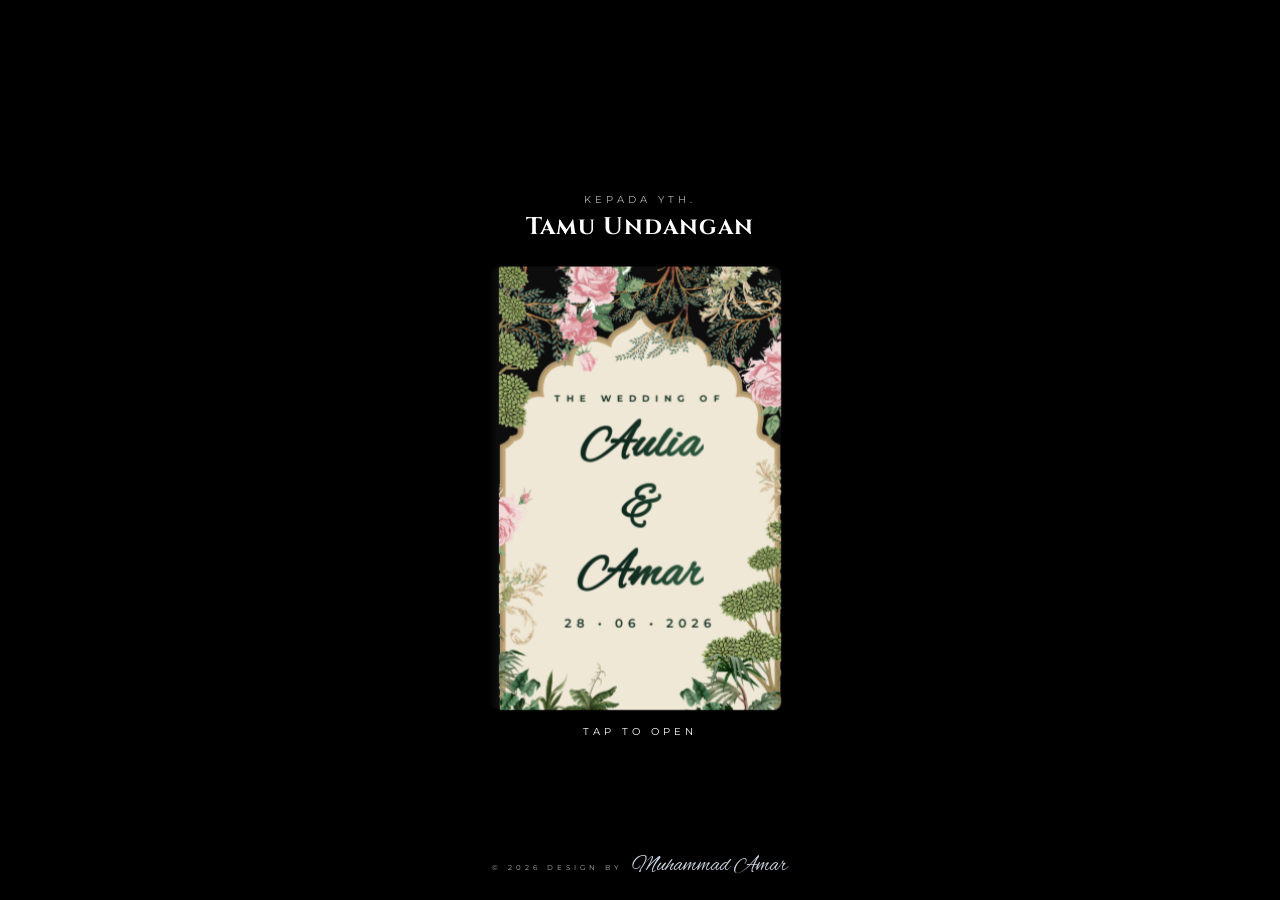
==== commit 3b8cbe07: "as" ====
--- a/index.html
+++ b/index.html
@@ -4,20 +4,19 @@
     <meta charset="UTF-8">
     <meta name="viewport" content="width=device-width, initial-scale=1.0, maximum-scale=1.0, user-scalable=no">
     <meta name="format-detection" content="telephone=no">
-    
     <title>The Wedding of Aulia & Amar</title>
     
     <link rel="preload" as="image" href="cover.png" fetchpriority="high">
     <link rel="preconnect" href="https://fonts.googleapis.com">
     <link rel="preconnect" href="https://fonts.gstatic.com" crossorigin>
-    <link href="https://fonts.googleapis.com/css2?family=Cinzel:wght@400;500;600;700&family=Montserrat:wght@300;400;500;600&family=Alex+Brush&family=Amiri&display=block" rel="stylesheet">
+    <link href="https://fonts.googleapis.com/css2?family=Cinzel:wght@400;600;700&family=Montserrat:wght@300;400;600&family=Alex+Brush&family=Amiri&display=block" rel="stylesheet">
     <link rel="stylesheet" href="style.css">
 </head>
 <body>
     <audio id="bgMusic" src="Wedding Nasheed.mp3" loop></audio>
 
     <div id="cover-page">
-        <video autoplay loop muted playsinline webkit-playsinline class="cover-bg-video" preload="auto">
+        <video autoplay loop muted playsinline class="cover-bg-video" preload="auto">
             <source src="background.mp4" type="video/mp4">
         </video>
 
@@ -41,7 +40,7 @@
 
             <div class="page page-3">
                 <div class="page-front"></div>
-                <div class="page-back"><img src="part2.png" alt="Bagian Kiri"></div>
+                <div class="page-back"><img src="part2.png" alt="Inside"></div>
             </div>
             <div class="page page-2"></div>
             <div class="page page-1"></div>
--- a/style.css
+++ b/style.css
@@ -1,13 +1,8 @@
 :root {
     --bg-dark: #000000; 
-    --cover-main: #121212; 
-    --cover-light: #1f1f1f; 
-    --cover-edge: #000000; 
-    --spine-color: #0a0a0a; 
+    --cover-main: #111111; 
+    --cover-light: #1c1c1c; 
     --paper-inside: #fdfbf7; 
-    --page-line-1: #f4f2ea; 
-    --page-line-2: #c4c1b3; 
-    --gold-main: #cbd5e1;
     --font-serif: 'Cinzel', serif; 
     --font-sans: 'Montserrat', sans-serif;
     --font-calligraphy: 'Alex Brush', cursive; 
@@ -22,107 +17,63 @@
     background-color: var(--bg-dark); z-index: 9999; display: flex; flex-direction: column; 
     align-items: center; justify-content: center; perspective: 1500px; overflow: hidden;
 }
+.cover-bg-video { position: absolute; top: 0; left: 0; width: 100%; height: 100%; object-fit: cover; z-index: 1; opacity: 0.35; pointer-events: none; }
 
-.cover-bg-video {
-    position: absolute; top: 0; left: 0; width: 100%; height: 100%;
-    object-fit: cover; z-index: 1; opacity: 0.35; pointer-events: none;
-}
-
-.external-guest-box { z-index: 20; text-align: center; margin-bottom: 25px; transition: opacity 0.5s ease; }
-.external-guest-box p { font-family: var(--font-sans); font-size: 0.65rem; letter-spacing: 4px; color: rgba(255, 255, 255, 0.7); text-transform: uppercase; margin-bottom: 5px; font-weight: 500; }
-.external-guest-box h3 { font-family: var(--font-serif); font-size: 1.5rem; color: #ffffff; letter-spacing: 1px; font-weight: 700; text-shadow: 0 0 15px rgba(255,255,255,0.3); }
+.external-guest-box { z-index: 20; text-align: center; margin-bottom: 25px; transition: opacity 0.4s; }
+.external-guest-box p { font-size: 0.65rem; letter-spacing: 4px; color: rgba(255, 255, 255, 0.7); text-transform: uppercase; margin-bottom: 5px; }
+.external-guest-box h3 { font-family: var(--font-serif); font-size: 1.5rem; color: #ffffff; letter-spacing: 1px; }
 
 .book-scene { 
-    position: relative; width: 280px; height: 440px; cursor: pointer; 
-    transform-style: preserve-3d; z-index: 10; animation: floatBook 6s ease-in-out infinite; 
-    transition: transform 1s cubic-bezier(0.645, 0.045, 0.355, 1); will-change: transform; 
+    position: relative; width: 280px; height: 440px; cursor: pointer; transform-style: preserve-3d; z-index: 10; 
+    animation: floatBook 5s ease-in-out infinite; transition: transform 1s cubic-bezier(0.645, 0.045, 0.355, 1); will-change: transform; 
 }
-@keyframes floatBook { 
-    0%, 100% { transform: translateY(0) rotateX(12deg) rotateY(-8deg); } 
-    50% { transform: translateY(-15px) rotateX(8deg) rotateY(-4deg); } 
-}
+@keyframes floatBook { 0%, 100% { transform: translateY(0) rotateX(12deg) rotateY(-8deg); } 50% { transform: translateY(-12px) rotateX(8deg) rotateY(-4deg); } }
 
-.hardcover-back {
-    position: absolute; top: 0; left: 0; width: 100%; height: 100%; background-color: var(--cover-main);
-    border-radius: 2px 8px 8px 2px; transform: translateZ(0px); border: 1px solid var(--cover-edge); box-shadow: 2px 2px 8px rgba(0,0,0,0.8);
-}
+.hardcover-back { position: absolute; top: 0; left: 0; width: 100%; height: 100%; background-color: var(--cover-main); border-radius: 2px 8px 8px 2px; transform: translateZ(0px); box-shadow: 2px 2px 8px rgba(0,0,0,0.8); }
+.pages-block { position: absolute; top: 4px; bottom: 4px; left: 8px; right: 4px; background-color: var(--paper-inside); border-radius: 2px 6px 6px 2px; transform: translateZ(2px); z-index: 5; overflow: hidden; }
+.inside-video-frame { position: relative; width: 100%; height: 100%; overflow: hidden; border-radius: inherit; }
+.inside-video-frame video { width: 100%; height: 100%; object-fit: cover; display: block; }
+.inside-date-arabic { position: absolute; bottom: 25px; left: 0; width: 100%; text-align: center; font-family: var(--font-arabic); font-size: 1.5rem; color: #ffffff; letter-spacing: 5px; z-index: 5; }
 
-.pages-block {
-    position: absolute; top: 4px; bottom: 4px; left: 8px; right: 4px; background-color: var(--paper-inside);
-    border-radius: 2px 6px 6px 2px; transform: translateZ(2px); z-index: 5; overflow: hidden; 
-}
-.inside-video-frame { position: relative; width: 100%; height: 100%; overflow: hidden; border-radius: inherit; will-change: transform, opacity; }
-.inside-video-frame video { width: 100%; height: 100%; object-fit: cover; display: block; }
-
-.inside-date-arabic {
-    position: absolute; bottom: 25px; left: 0; width: 100%; text-align: center; font-family: var(--font-arabic);
-    font-size: 1.5rem; font-weight: bold; color: #ffffff; letter-spacing: 5px; text-shadow: 1px 1px 4px rgba(0,0,0,0.8); z-index: 5; pointer-events: none;
-}
-
-.page {
-    position: absolute; top: 4px; bottom: 4px; left: 8px; right: 4px; border-radius: 2px 6px 6px 2px;
-    transform-origin: left center; transform-style: preserve-3d; transition: transform 1s cubic-bezier(0.645, 0.045, 0.355, 1);
-}
+.page { position: absolute; top: 4px; bottom: 4px; left: 8px; right: 4px; border-radius: 2px 6px 6px 2px; transform-origin: left center; transform-style: preserve-3d; transition: transform 1s cubic-bezier(0.645, 0.045, 0.355, 1); }
 .page-1 { z-index: 8; background: var(--paper-inside); }
 .page-2 { z-index: 7; background: var(--paper-inside); }
 .page-3 { z-index: 6; background: none; }
-.page-front { position: absolute; width: 100%; height: 100%; top: 0; left: 0; background: var(--paper-inside); backface-visibility: hidden; }
-.page-back { position: absolute; width: 100%; height: 100%; top: 0; left: 0; background-color: var(--paper-inside); backface-visibility: hidden; transform: rotateY(180deg); overflow: hidden; }
-.page-back img { width: 100%; height: 100%; display: block; object-fit: cover;}
+.page-front { position: absolute; width: 100%; height: 100%; background: var(--paper-inside); backface-visibility: hidden; }
+.page-back { position: absolute; width: 100%; height: 100%; background-color: var(--paper-inside); backface-visibility: hidden; transform: rotateY(180deg); overflow: hidden; }
+.page-back img { width: 100%; height: 100%; object-fit: cover; display: block; }
 
-.book-spine {
-    position: absolute; top: 0; left: -12px; width: 24px; height: 100%; background: linear-gradient(to right, #050505, var(--cover-main), #000);
-    border-radius: 12px 0 0 12px; transform: translateZ(6px);
-}
+.book-spine { position: absolute; top: 0; left: -12px; width: 24px; height: 100%; background: linear-gradient(to right, #000, var(--cover-main), #000); border-radius: 12px 0 0 12px; transform: translateZ(6px); }
+.hardcover-front { position: absolute; top: 0; left: 0; width: 100%; height: 100%; background-color: #0d0d0d; border-radius: 2px 8px 8px 2px; transform-origin: left center; transform: translateZ(12px); transform-style: preserve-3d; overflow: hidden; z-index: 15; backface-visibility: hidden; will-change: transform; }
+.cover-img { position: absolute; top: 0; left: 0; width: 100%; height: 100%; z-index: 1; object-fit: cover; }
 
-.hardcover-front {
-    position: absolute; top: 0; left: 0; width: 100%; height: 100%; background-color: #0a0a0a;
-    border-radius: 2px 8px 8px 2px; transform-origin: left center; transform: translateZ(12px); transform-style: preserve-3d; 
-    border: 1px solid #1a2e25; overflow: hidden; z-index: 15; backface-visibility: hidden; will-change: transform;
-}
-.cover-img { position: absolute; top: 0; left: 0; width: 100%; height: 100%; z-index: 1; object-fit: cover;}
-
-.front-content { 
-    position: absolute; top: 25px; bottom: 25px; left: 15px; right: 15px; display: flex; flex-direction: column; justify-content: center; align-items: center; 
-    transform: translateZ(2px); z-index: 2; padding-top: 45px; transition: opacity 0.5s ease; pointer-events: none;
-}
-.pre-title { font-family: var(--font-sans); font-size: 0.55rem; font-weight: 700; letter-spacing: 6px; color: #1a3626; margin-bottom: 10px; text-transform: uppercase; text-shadow: 1px 1px 0px rgba(255,255,255,0.9); }
-.shimmer-text { 
-    background: linear-gradient(to right, #0f291e 20%, #29543b 40%, #29543b 60%, #0f291e 80%); background-size: 200% auto; -webkit-background-clip: text; background-clip: text; -webkit-text-fill-color: transparent; font-family: var(--font-calligraphy); 
-    font-size: clamp(2.4rem, 11vw, 3.2rem); font-weight: 600; line-height: 1.1; margin: 0; text-align: center; animation: shine 4s linear infinite;
-}
-.elegant-date { font-family: var(--font-sans); font-size: 0.75rem; color: #1a3626; margin-top: 8px; letter-spacing: 5px; font-weight: 600; text-shadow: 1px 1px 0px rgba(255,255,255,0.9); }
+.front-content { position: absolute; top: 25px; bottom: 25px; left: 15px; right: 15px; display: flex; flex-direction: column; justify-content: center; align-items: center; transform: translateZ(2px); z-index: 2; padding-top: 45px; transition: opacity 0.4s; pointer-events: none; }
+.pre-title { font-size: 0.55rem; font-weight: 700; letter-spacing: 6px; color: #1a3626; margin-bottom: 10px; text-transform: uppercase; }
+.shimmer-text { background: linear-gradient(to right, #0f291e 20%, #29543b 40%, #29543b 60%, #0f291e 80%); background-size: 200% auto; -webkit-background-clip: text; background-clip: text; -webkit-text-fill-color: transparent; font-family: var(--font-calligraphy); font-size: clamp(2.4rem, 11vw, 3.2rem); font-weight: 600; text-align: center; animation: shine 4s linear infinite; }
+.elegant-date { font-size: 0.75rem; color: #1a3626; margin-top: 8px; letter-spacing: 5px; font-weight: 600; }
 @keyframes shine { to { background-position: 200% center; } }
 
-.hint-text { position: absolute; bottom: -30px; left: 0; width: 100%; text-align: center; font-size: 0.65rem; color: #fff; font-weight: 500; letter-spacing: 4px; animation: pulse 2s infinite; }
+.hint-text { position: absolute; bottom: -30px; left: 0; width: 100%; text-align: center; font-size: 0.65rem; color: #fff; letter-spacing: 4px; animation: pulse 2s infinite; }
 @keyframes pulse { 0%, 100% { opacity: 0.3; } 50% { opacity: 1; } }
 
 .wind-flutter { animation: rigidWindHover 3.5s ease-in-out infinite; }
 @keyframes rigidWindHover { 0%, 100% { transform: translateZ(12px) rotateY(-2deg); } 50% { transform: translateZ(12px) rotateY(-8deg); } }
 
-/* ANIMASI BUKU TERBUKA */
 .book-scene.is-open { animation: none; transform: translateX(120px) translateY(0) rotateX(5deg) rotateY(0deg); }
 .book-scene.is-open .wind-flutter { animation: none; }
 .book-scene.is-open .hardcover-front { animation: openCover 1s forwards cubic-bezier(0.645, 0.045, 0.355, 1); }
 .book-scene.is-open .page-1 { transform: translateZ(2px) rotateY(-172deg); transition-delay: 0.1s; }
-.book-scene.is-open .page-2 { transform: translateZ(2.5px) rotateY(-168deg); transition-delay: 0.2s; }
-.book-scene.is-open .page-3 { transform: translateZ(3px) rotateY(-164deg); transition-delay: 0.3s; }
+.book-scene.is-open .page-2 { transform: translateZ(2.5px) rotateY(-168deg); transition-delay: 0.15s; }
+.book-scene.is-open .page-3 { transform: translateZ(3px) rotateY(-164deg); transition-delay: 0.2s; }
 
-@keyframes openCover {
-    0% { transform: translateZ(12px) rotateY(0deg); z-index: 15; }
-    50% { z-index: 0; } 
-    100% { transform: translateZ(12px) rotateY(-175deg); z-index: 0; }
-}
+@keyframes openCover { 0% { transform: translateZ(12px) rotateY(0deg); z-index: 15; } 50% { z-index: 0; } 100% { transform: translateZ(12px) rotateY(-175deg); z-index: 0; } }
 
-.watermark { position: absolute; bottom: 20px; left: 50%; transform: translateX(-50%); text-align: center; z-index: 9999999; white-space: nowrap; transition: opacity 0.5s ease; }
-.wm-text-1 { font-family: var(--font-sans); font-size: 0.45rem; letter-spacing: 4px; color: rgba(255, 255, 255, 0.7); text-transform: uppercase; margin-right: 6px; }
+.watermark { position: absolute; bottom: 20px; left: 50%; transform: translateX(-50%); text-align: center; z-index: 9999999; white-space: nowrap; transition: opacity 0.4s; }
+.wm-text-1 { font-size: 0.45rem; letter-spacing: 4px; color: rgba(255, 255, 255, 0.7); text-transform: uppercase; margin-right: 6px; }
 .wm-text-2 { font-family: var(--font-calligraphy); font-size: 1.4rem; color: #cbd5e1; }
 
 @media screen and (max-width: 600px) { .book-scene.is-open { transform: translateX(84px) scale(0.6) rotateX(5deg) rotateY(0deg) !important; } }
 @media screen and (max-width: 380px) { .book-scene { transform: scale(0.85); } .book-scene.is-open { transform: translateX(77px) scale(0.55) rotateX(5deg) rotateY(0deg) !important; } }
 
-.inside-video-frame.fullscreen-mode {
-    position: fixed !important; top: 0 !important; left: 0 !important; width: 100vw !important; height: 100vh !important;
-    z-index: 999999 !important; background-color: #000 !important; border-radius: 0px !important; transition: all 0.5s ease-in-out !important; transform: none !important;
-}
+.inside-video-frame.fullscreen-mode { position: fixed !important; top: 0 !important; left: 0 !important; width: 100vw !important; height: 100vh !important; z-index: 999999 !important; background-color: #000 !important; border-radius: 0px !important; transform: none !important; }
 .inside-video-frame.fullscreen-mode video { position: absolute !important; top: 0 !important; left: 0 !important; width: 100% !important; height: 100% !important; border-radius: 0px !important; }
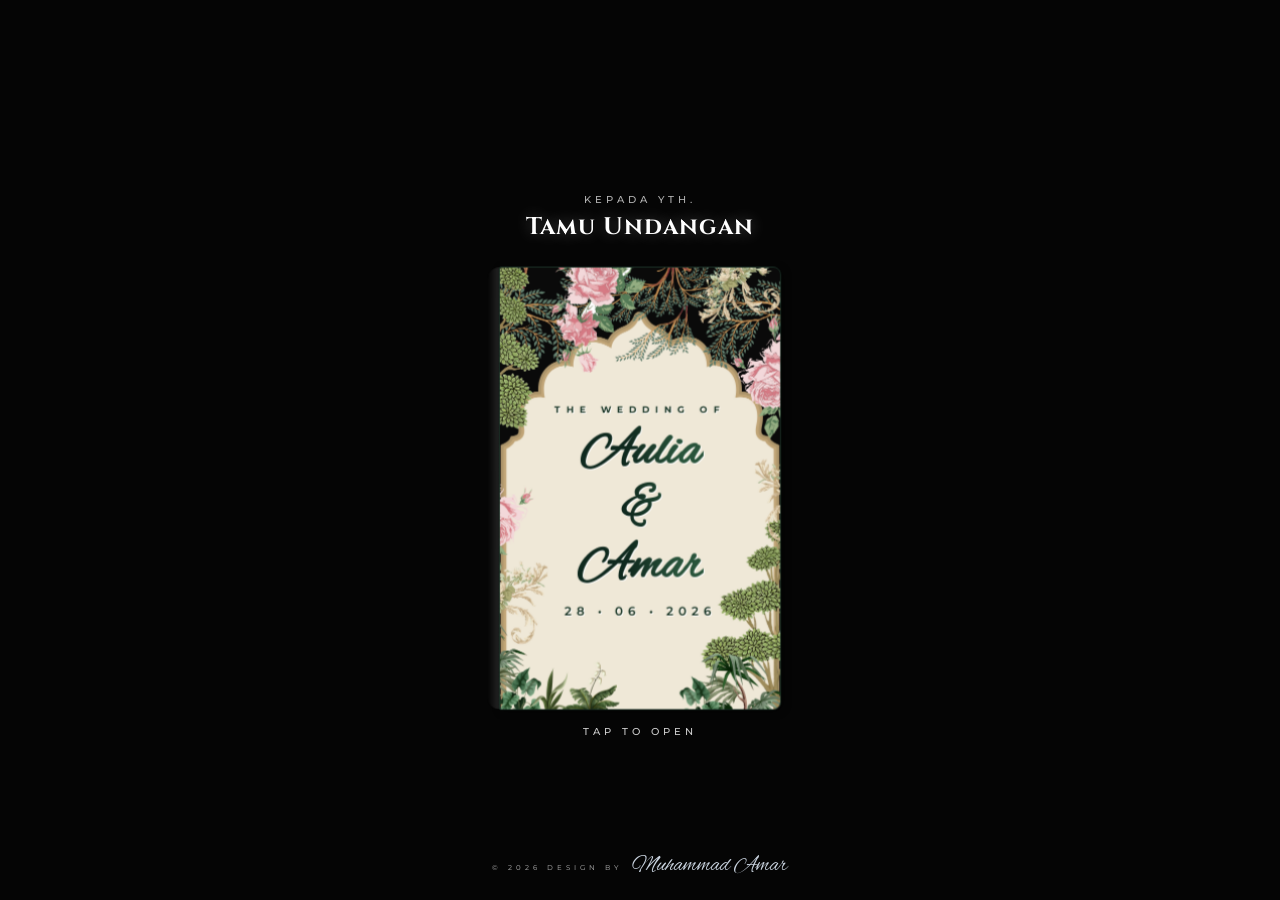
==== commit 732b8bc0: "risky sayang" ====
--- a/index.html
+++ b/index.html
@@ -4,19 +4,24 @@
     <meta charset="UTF-8">
     <meta name="viewport" content="width=device-width, initial-scale=1.0, maximum-scale=1.0, user-scalable=no">
     <meta name="format-detection" content="telephone=no">
+    
     <title>The Wedding of Aulia & Amar</title>
     
     <link rel="preload" as="image" href="cover.png" fetchpriority="high">
+    <link rel="preload" as="image" href="part2.png">
+
     <link rel="preconnect" href="https://fonts.googleapis.com">
     <link rel="preconnect" href="https://fonts.gstatic.com" crossorigin>
-    <link href="https://fonts.googleapis.com/css2?family=Cinzel:wght@400;600;700&family=Montserrat:wght@300;400;600&family=Alex+Brush&family=Amiri&display=block" rel="stylesheet">
+    <link href="https://fonts.googleapis.com/css2?family=Cinzel:wght@400;500;600;700&family=Montserrat:wght@300;400;500;600&family=Alex+Brush&family=Amiri&display=block" rel="stylesheet">
     <link rel="stylesheet" href="style.css">
 </head>
 <body>
+
     <audio id="bgMusic" src="Wedding Nasheed.mp3" loop></audio>
 
     <div id="cover-page">
-        <video autoplay loop muted playsinline class="cover-bg-video" preload="auto">
+        <!-- Background selalu video ini, tidak berubah -->
+        <video autoplay loop muted playsinline webkit-playsinline class="cover-bg-video" preload="auto">
             <source src="background.mp4" type="video/mp4">
         </video>
 
@@ -31,7 +36,7 @@
             
             <div class="pages-block">
                 <div class="inside-video-frame">
-                    <video id="invitationVideo" autoplay loop muted playsinline preload="auto">
+                    <video id="invitationVideo" loop muted playsinline preload="metadata">
                         <source src="part3.mp4" type="video/mp4">
                     </video>
                     <div class="inside-date-arabic" dir="ltr">٢٨ ✦ ٠٦ ✦ ٢٦</div>
@@ -40,7 +45,9 @@
 
             <div class="page page-3">
                 <div class="page-front"></div>
-                <div class="page-back"><img src="part2.png" alt="Inside"></div>
+                <div class="page-back">
+                    <img src="part2.png" alt="Bagian Kiri">
+                </div>
             </div>
             <div class="page page-2"></div>
             <div class="page page-1"></div>
@@ -56,11 +63,13 @@
             <div class="hint-text">TAP TO OPEN</div>
         </div>
 
+        <!-- Watermark ini HANYA ada di index.html -->
         <div class="watermark">
             <span class="wm-text-1">© 2026 DESIGN BY</span>
             <span class="wm-text-2">Muhammad Amar</span>
         </div>
     </div>
+
     <script src="script.js"></script>
 </body>
 </html>
--- a/style.css
+++ b/style.css
@@ -1,79 +1,134 @@
 :root {
-    --bg-dark: #000000; 
-    --cover-main: #111111; 
-    --cover-light: #1c1c1c; 
+    --bg-dark: #050505; 
+    --cover-main: #121212; 
+    --cover-light: #1f1f1f; 
     --paper-inside: #fdfbf7; 
+    --page-line-1: #f4f2ea; 
     --font-serif: 'Cinzel', serif; 
     --font-sans: 'Montserrat', sans-serif;
     --font-calligraphy: 'Alex Brush', cursive; 
     --font-arabic: 'Amiri', serif;
 }
+
 * { margin: 0; padding: 0; box-sizing: border-box; }
 html { scroll-behavior: smooth; }
-body { background: var(--bg-dark); font-family: var(--font-sans); overflow-x: hidden; }
+
+body { background: var(--bg-dark); font-family: var(--font-sans); color: #fff; overflow-x: hidden; }
 
 #cover-page {
     position: fixed; top: 0; left: 0; width: 100%; height: 100dvh;
     background-color: var(--bg-dark); z-index: 9999; display: flex; flex-direction: column; 
     align-items: center; justify-content: center; perspective: 1500px; overflow: hidden;
 }
-.cover-bg-video { position: absolute; top: 0; left: 0; width: 100%; height: 100%; object-fit: cover; z-index: 1; opacity: 0.35; pointer-events: none; }
 
-.external-guest-box { z-index: 20; text-align: center; margin-bottom: 25px; transition: opacity 0.4s; }
-.external-guest-box p { font-size: 0.65rem; letter-spacing: 4px; color: rgba(255, 255, 255, 0.7); text-transform: uppercase; margin-bottom: 5px; }
-.external-guest-box h3 { font-family: var(--font-serif); font-size: 1.5rem; color: #ffffff; letter-spacing: 1px; }
+.cover-bg-video {
+    position: absolute; top: 0; left: 0; width: 100%; height: 100%;
+    object-fit: cover; z-index: 1; opacity: 0.4; pointer-events: none;
+}
 
+.external-guest-box { z-index: 20; text-align: center; margin-bottom: 25px; transition: opacity 0.5s ease; }
+.external-guest-box p { font-size: 0.65rem; letter-spacing: 4px; color: rgba(255, 255, 255, 0.7); text-transform: uppercase; margin-bottom: 5px; font-weight: 500; }
+.external-guest-box h3 { font-family: var(--font-serif); font-size: 1.5rem; color: #ffffff; letter-spacing: 1px; font-weight: 700; text-shadow: 0 0 15px rgba(255,255,255,0.3); }
+
+/* BUKU DIOPTIMASI */
 .book-scene { 
-    position: relative; width: 280px; height: 440px; cursor: pointer; transform-style: preserve-3d; z-index: 10; 
-    animation: floatBook 5s ease-in-out infinite; transition: transform 1s cubic-bezier(0.645, 0.045, 0.355, 1); will-change: transform; 
+    position: relative; width: 280px; height: 440px; cursor: pointer; 
+    transform-style: preserve-3d; z-index: 10; 
+    animation: floatBook 6s ease-in-out infinite; 
+    transition: transform 1s cubic-bezier(0.645, 0.045, 0.355, 1);
+    will-change: transform; 
 }
-@keyframes floatBook { 0%, 100% { transform: translateY(0) rotateX(12deg) rotateY(-8deg); } 50% { transform: translateY(-12px) rotateX(8deg) rotateY(-4deg); } }
+@keyframes floatBook { 
+    0%, 100% { transform: translateY(0) rotateX(12deg) rotateY(-8deg); } 
+    50% { transform: translateY(-15px) rotateX(8deg) rotateY(-4deg); } 
+}
 
-.hardcover-back { position: absolute; top: 0; left: 0; width: 100%; height: 100%; background-color: var(--cover-main); border-radius: 2px 8px 8px 2px; transform: translateZ(0px); box-shadow: 2px 2px 8px rgba(0,0,0,0.8); }
-.pages-block { position: absolute; top: 4px; bottom: 4px; left: 8px; right: 4px; background-color: var(--paper-inside); border-radius: 2px 6px 6px 2px; transform: translateZ(2px); z-index: 5; overflow: hidden; }
-.inside-video-frame { position: relative; width: 100%; height: 100%; overflow: hidden; border-radius: inherit; }
+.hardcover-back {
+    position: absolute; top: 0; left: 0; width: 100%; height: 100%;
+    background-color: var(--cover-main); border-radius: 2px 8px 8px 2px; 
+    transform: translateZ(0px); box-shadow: 2px 2px 8px rgba(0,0,0,0.8);
+}
+
+.pages-block {
+    position: absolute; top: 4px; bottom: 4px; left: 8px; right: 4px; 
+    background-color: var(--paper-inside); border-radius: 2px 6px 6px 2px;
+    transform: translateZ(2px); z-index: 5; overflow: hidden; 
+}
+
+.inside-video-frame { position: relative; width: 100%; height: 100%; overflow: hidden; border-radius: inherit; will-change: transform, opacity; }
 .inside-video-frame video { width: 100%; height: 100%; object-fit: cover; display: block; }
-.inside-date-arabic { position: absolute; bottom: 25px; left: 0; width: 100%; text-align: center; font-family: var(--font-arabic); font-size: 1.5rem; color: #ffffff; letter-spacing: 5px; z-index: 5; }
+.inside-date-arabic { position: absolute; bottom: 25px; left: 0; width: 100%; text-align: center; font-family: var(--font-arabic); font-size: 1.5rem; font-weight: bold; color: #ffffff; letter-spacing: 5px; text-shadow: 1px 1px 4px rgba(0,0,0,0.8); z-index: 5; pointer-events: none; }
 
-.page { position: absolute; top: 4px; bottom: 4px; left: 8px; right: 4px; border-radius: 2px 6px 6px 2px; transform-origin: left center; transform-style: preserve-3d; transition: transform 1s cubic-bezier(0.645, 0.045, 0.355, 1); }
+.page {
+    position: absolute; top: 4px; bottom: 4px; left: 8px; right: 4px; border-radius: 2px 6px 6px 2px;
+    transform-origin: left center; transform-style: preserve-3d; transition: transform 1s cubic-bezier(0.645, 0.045, 0.355, 1);
+}
 .page-1 { z-index: 8; background: var(--paper-inside); }
-.page-2 { z-index: 7; background: var(--paper-inside); }
+.page-2 { z-index: 7; background: var(--paper-inside); border-left: 1px solid rgba(0,0,0,0.1); }
 .page-3 { z-index: 6; background: none; }
-.page-front { position: absolute; width: 100%; height: 100%; background: var(--paper-inside); backface-visibility: hidden; }
-.page-back { position: absolute; width: 100%; height: 100%; background-color: var(--paper-inside); backface-visibility: hidden; transform: rotateY(180deg); overflow: hidden; }
-.page-back img { width: 100%; height: 100%; object-fit: cover; display: block; }
+.page-front { position: absolute; width: 100%; height: 100%; top: 0; left: 0; background: var(--paper-inside); backface-visibility: hidden; }
+.page-back { position: absolute; width: 100%; height: 100%; top: 0; left: 0; background-color: var(--paper-inside); backface-visibility: hidden; transform: rotateY(180deg); overflow: hidden; }
+.page-back img { width: 100%; height: 100%; display: block; object-fit: cover; }
 
-.book-spine { position: absolute; top: 0; left: -12px; width: 24px; height: 100%; background: linear-gradient(to right, #000, var(--cover-main), #000); border-radius: 12px 0 0 12px; transform: translateZ(6px); }
-.hardcover-front { position: absolute; top: 0; left: 0; width: 100%; height: 100%; background-color: #0d0d0d; border-radius: 2px 8px 8px 2px; transform-origin: left center; transform: translateZ(12px); transform-style: preserve-3d; overflow: hidden; z-index: 15; backface-visibility: hidden; will-change: transform; }
+.book-spine {
+    position: absolute; top: 0; left: -12px; width: 24px; height: 100%;
+    background: linear-gradient(to right, #050505 0%, var(--cover-light) 40%, var(--cover-main) 70%, #000 100%);
+    border-radius: 12px 0 0 12px; transform: translateZ(6px);
+}
+
+.hardcover-front {
+    position: absolute; top: 0; left: 0; width: 100%; height: 100%; background-color: #0a0a0a;
+    border-radius: 2px 8px 8px 2px; transform-origin: left center; transform: translateZ(12px); transform-style: preserve-3d; 
+    border: 1px solid #1a2e25; overflow: hidden; z-index: 15; backface-visibility: hidden; will-change: transform;
+}
 .cover-img { position: absolute; top: 0; left: 0; width: 100%; height: 100%; z-index: 1; object-fit: cover; }
 
-.front-content { position: absolute; top: 25px; bottom: 25px; left: 15px; right: 15px; display: flex; flex-direction: column; justify-content: center; align-items: center; transform: translateZ(2px); z-index: 2; padding-top: 45px; transition: opacity 0.4s; pointer-events: none; }
-.pre-title { font-size: 0.55rem; font-weight: 700; letter-spacing: 6px; color: #1a3626; margin-bottom: 10px; text-transform: uppercase; }
-.shimmer-text { background: linear-gradient(to right, #0f291e 20%, #29543b 40%, #29543b 60%, #0f291e 80%); background-size: 200% auto; -webkit-background-clip: text; background-clip: text; -webkit-text-fill-color: transparent; font-family: var(--font-calligraphy); font-size: clamp(2.4rem, 11vw, 3.2rem); font-weight: 600; text-align: center; animation: shine 4s linear infinite; }
-.elegant-date { font-size: 0.75rem; color: #1a3626; margin-top: 8px; letter-spacing: 5px; font-weight: 600; }
+.front-content { 
+    position: absolute; top: 25px; bottom: 25px; left: 15px; right: 15px; display: flex; flex-direction: column; justify-content: center; align-items: center; 
+    transform: translateZ(2px); z-index: 2; padding-top: 45px; transition: opacity 0.5s ease;
+}
+.pre-title { font-size: 0.55rem; font-weight: 700; letter-spacing: 6px; color: #1a3626; margin-bottom: 10px; text-transform: uppercase; text-shadow: 1px 1px 0px rgba(255,255,255,0.9); }
+.shimmer-text { 
+    background: linear-gradient(to right, #0f291e 20%, #29543b 40%, #29543b 60%, #0f291e 80%); background-size: 200% auto; -webkit-background-clip: text; background-clip: text; -webkit-text-fill-color: transparent; font-family: var(--font-calligraphy); 
+    font-size: clamp(2.4rem, 11vw, 3.2rem); font-weight: 600; line-height: 1.1; margin: 0; text-align: center; filter: drop-shadow(1px 1px 0px rgba(255,255,255,0.9)); animation: shine 4s linear infinite;
+}
+.elegant-date { font-size: 0.75rem; color: #1a3626; margin-top: 8px; letter-spacing: 5px; font-weight: 600; text-shadow: 1px 1px 0px rgba(255,255,255,0.9); }
 @keyframes shine { to { background-position: 200% center; } }
 
-.hint-text { position: absolute; bottom: -30px; left: 0; width: 100%; text-align: center; font-size: 0.65rem; color: #fff; letter-spacing: 4px; animation: pulse 2s infinite; }
+.hint-text { position: absolute; bottom: -30px; left: 0; width: 100%; text-align: center; font-size: 0.65rem; color: #fff; font-weight: 500; letter-spacing: 4px; opacity: 0.8; animation: pulse 2s infinite; }
 @keyframes pulse { 0%, 100% { opacity: 0.3; } 50% { opacity: 1; } }
 
 .wind-flutter { animation: rigidWindHover 3.5s ease-in-out infinite; }
-@keyframes rigidWindHover { 0%, 100% { transform: translateZ(12px) rotateY(-2deg); } 50% { transform: translateZ(12px) rotateY(-8deg); } }
+@keyframes rigidWindHover {
+    0%, 100% { transform: translateZ(12px) rotateY(-2deg); }
+    50% { transform: translateZ(12px) rotateY(-15deg); }
+}
 
+/* ANIMASI BUKU TERBUKA */
 .book-scene.is-open { animation: none; transform: translateX(120px) translateY(0) rotateX(5deg) rotateY(0deg); }
 .book-scene.is-open .wind-flutter { animation: none; }
 .book-scene.is-open .hardcover-front { animation: openCover 1s forwards cubic-bezier(0.645, 0.045, 0.355, 1); }
+
 .book-scene.is-open .page-1 { transform: translateZ(2px) rotateY(-172deg); transition-delay: 0.1s; }
-.book-scene.is-open .page-2 { transform: translateZ(2.5px) rotateY(-168deg); transition-delay: 0.15s; }
-.book-scene.is-open .page-3 { transform: translateZ(3px) rotateY(-164deg); transition-delay: 0.2s; }
+.book-scene.is-open .page-2 { transform: translateZ(2.5px) rotateY(-168deg); transition-delay: 0.2s; }
+.book-scene.is-open .page-3 { transform: translateZ(3px) rotateY(-164deg); transition-delay: 0.3s; }
 
-@keyframes openCover { 0% { transform: translateZ(12px) rotateY(0deg); z-index: 15; } 50% { z-index: 0; } 100% { transform: translateZ(12px) rotateY(-175deg); z-index: 0; } }
+@keyframes openCover {
+    0% { transform: translateZ(12px) rotateY(0deg); z-index: 15; }
+    50% { z-index: 0; } 
+    100% { transform: translateZ(12px) rotateY(-175deg); z-index: 0; border-left: 2px solid #0f1c16; }
+}
 
-.watermark { position: absolute; bottom: 20px; left: 50%; transform: translateX(-50%); text-align: center; z-index: 9999999; white-space: nowrap; transition: opacity 0.4s; }
+.watermark { position: absolute; bottom: 20px; left: 50%; transform: translateX(-50%); text-align: center; z-index: 9999999; white-space: nowrap; transition: opacity 0.5s ease; }
 .wm-text-1 { font-size: 0.45rem; letter-spacing: 4px; color: rgba(255, 255, 255, 0.7); text-transform: uppercase; margin-right: 6px; }
 .wm-text-2 { font-family: var(--font-calligraphy); font-size: 1.4rem; color: #cbd5e1; }
 
 @media screen and (max-width: 600px) { .book-scene.is-open { transform: translateX(84px) scale(0.6) rotateX(5deg) rotateY(0deg) !important; } }
 @media screen and (max-width: 380px) { .book-scene { transform: scale(0.85); } .book-scene.is-open { transform: translateX(77px) scale(0.55) rotateX(5deg) rotateY(0deg) !important; } }
 
-.inside-video-frame.fullscreen-mode { position: fixed !important; top: 0 !important; left: 0 !important; width: 100vw !important; height: 100vh !important; z-index: 999999 !important; background-color: #000 !important; border-radius: 0px !important; transform: none !important; }
-.inside-video-frame.fullscreen-mode video { position: absolute !important; top: 0 !important; left: 0 !important; width: 100% !important; height: 100% !important; border-radius: 0px !important; }+/* TRANSISI FULLSCREEN VIDEO */
+.inside-video-frame.fullscreen-mode {
+    position: fixed !important; top: 0 !important; left: 0 !important; width: 100vw !important; height: 100vh !important;
+    z-index: 999999 !important; background-color: #050505 !important; border-radius: 0px !important; transition: all 0.5s ease-in-out !important; transform: none !important;
+}
+.inside-video-frame.fullscreen-mode video { position: absolute !important; top: 0 !important; left: 0 !important; width: 100% !important; height: 100% !important; object-fit: cover !important; border-radius: 0px !important; }
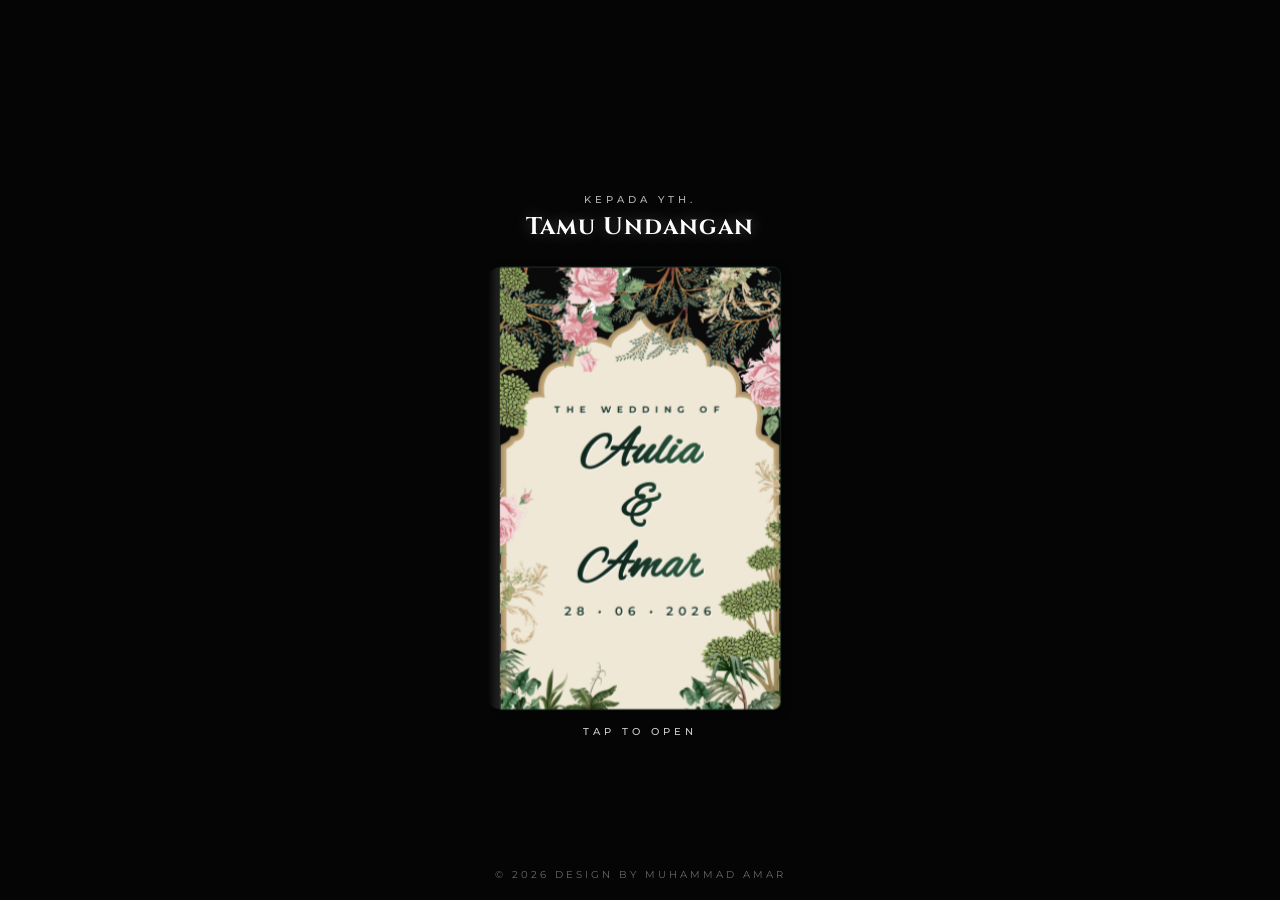
==== commit 3a8326f3: "rizky labecce" ====
--- a/index.html
+++ b/index.html
@@ -20,7 +20,6 @@
     <audio id="bgMusic" src="Wedding Nasheed.mp3" loop></audio>
 
     <div id="cover-page">
-        <!-- Background selalu video ini, tidak berubah -->
         <video autoplay loop muted playsinline webkit-playsinline class="cover-bg-video" preload="auto">
             <source src="background.mp4" type="video/mp4">
         </video>
@@ -63,10 +62,8 @@
             <div class="hint-text">TAP TO OPEN</div>
         </div>
 
-        <!-- Watermark ini HANYA ada di index.html -->
-        <div class="watermark">
-            <span class="wm-text-1">© 2026 DESIGN BY</span>
-            <span class="wm-text-2">Muhammad Amar</span>
+        <div class="copyright-footer-index">
+            © 2026 DESIGN BY MUHAMMAD AMAR
         </div>
     </div>
 
--- a/style.css
+++ b/style.css
@@ -43,26 +43,13 @@
     50% { transform: translateY(-15px) rotateX(8deg) rotateY(-4deg); } 
 }
 
-.hardcover-back {
-    position: absolute; top: 0; left: 0; width: 100%; height: 100%;
-    background-color: var(--cover-main); border-radius: 2px 8px 8px 2px; 
-    transform: translateZ(0px); box-shadow: 2px 2px 8px rgba(0,0,0,0.8);
-}
-
-.pages-block {
-    position: absolute; top: 4px; bottom: 4px; left: 8px; right: 4px; 
-    background-color: var(--paper-inside); border-radius: 2px 6px 6px 2px;
-    transform: translateZ(2px); z-index: 5; overflow: hidden; 
-}
-
+.hardcover-back { position: absolute; top: 0; left: 0; width: 100%; height: 100%; background-color: var(--cover-main); border-radius: 2px 8px 8px 2px; transform: translateZ(0px); box-shadow: 2px 2px 8px rgba(0,0,0,0.8); }
+.pages-block { position: absolute; top: 4px; bottom: 4px; left: 8px; right: 4px; background-color: var(--paper-inside); border-radius: 2px 6px 6px 2px; transform: translateZ(2px); z-index: 5; overflow: hidden; }
 .inside-video-frame { position: relative; width: 100%; height: 100%; overflow: hidden; border-radius: inherit; will-change: transform, opacity; }
 .inside-video-frame video { width: 100%; height: 100%; object-fit: cover; display: block; }
 .inside-date-arabic { position: absolute; bottom: 25px; left: 0; width: 100%; text-align: center; font-family: var(--font-arabic); font-size: 1.5rem; font-weight: bold; color: #ffffff; letter-spacing: 5px; text-shadow: 1px 1px 4px rgba(0,0,0,0.8); z-index: 5; pointer-events: none; }
 
-.page {
-    position: absolute; top: 4px; bottom: 4px; left: 8px; right: 4px; border-radius: 2px 6px 6px 2px;
-    transform-origin: left center; transform-style: preserve-3d; transition: transform 1s cubic-bezier(0.645, 0.045, 0.355, 1);
-}
+.page { position: absolute; top: 4px; bottom: 4px; left: 8px; right: 4px; border-radius: 2px 6px 6px 2px; transform-origin: left center; transform-style: preserve-3d; transition: transform 1s cubic-bezier(0.645, 0.045, 0.355, 1); }
 .page-1 { z-index: 8; background: var(--paper-inside); }
 .page-2 { z-index: 7; background: var(--paper-inside); border-left: 1px solid rgba(0,0,0,0.1); }
 .page-3 { z-index: 6; background: none; }
@@ -70,28 +57,13 @@
 .page-back { position: absolute; width: 100%; height: 100%; top: 0; left: 0; background-color: var(--paper-inside); backface-visibility: hidden; transform: rotateY(180deg); overflow: hidden; }
 .page-back img { width: 100%; height: 100%; display: block; object-fit: cover; }
 
-.book-spine {
-    position: absolute; top: 0; left: -12px; width: 24px; height: 100%;
-    background: linear-gradient(to right, #050505 0%, var(--cover-light) 40%, var(--cover-main) 70%, #000 100%);
-    border-radius: 12px 0 0 12px; transform: translateZ(6px);
-}
-
-.hardcover-front {
-    position: absolute; top: 0; left: 0; width: 100%; height: 100%; background-color: #0a0a0a;
-    border-radius: 2px 8px 8px 2px; transform-origin: left center; transform: translateZ(12px); transform-style: preserve-3d; 
-    border: 1px solid #1a2e25; overflow: hidden; z-index: 15; backface-visibility: hidden; will-change: transform;
-}
+.book-spine { position: absolute; top: 0; left: -12px; width: 24px; height: 100%; background: linear-gradient(to right, #050505 0%, var(--cover-light) 40%, var(--cover-main) 70%, #000 100%); border-radius: 12px 0 0 12px; transform: translateZ(6px); }
+.hardcover-front { position: absolute; top: 0; left: 0; width: 100%; height: 100%; background-color: #0a0a0a; border-radius: 2px 8px 8px 2px; transform-origin: left center; transform: translateZ(12px); transform-style: preserve-3d; border: 1px solid #1a2e25; overflow: hidden; z-index: 15; backface-visibility: hidden; will-change: transform; }
 .cover-img { position: absolute; top: 0; left: 0; width: 100%; height: 100%; z-index: 1; object-fit: cover; }
 
-.front-content { 
-    position: absolute; top: 25px; bottom: 25px; left: 15px; right: 15px; display: flex; flex-direction: column; justify-content: center; align-items: center; 
-    transform: translateZ(2px); z-index: 2; padding-top: 45px; transition: opacity 0.5s ease;
-}
+.front-content { position: absolute; top: 25px; bottom: 25px; left: 15px; right: 15px; display: flex; flex-direction: column; justify-content: center; align-items: center; transform: translateZ(2px); z-index: 2; padding-top: 45px; transition: opacity 0.5s ease; pointer-events: none; }
 .pre-title { font-size: 0.55rem; font-weight: 700; letter-spacing: 6px; color: #1a3626; margin-bottom: 10px; text-transform: uppercase; text-shadow: 1px 1px 0px rgba(255,255,255,0.9); }
-.shimmer-text { 
-    background: linear-gradient(to right, #0f291e 20%, #29543b 40%, #29543b 60%, #0f291e 80%); background-size: 200% auto; -webkit-background-clip: text; background-clip: text; -webkit-text-fill-color: transparent; font-family: var(--font-calligraphy); 
-    font-size: clamp(2.4rem, 11vw, 3.2rem); font-weight: 600; line-height: 1.1; margin: 0; text-align: center; filter: drop-shadow(1px 1px 0px rgba(255,255,255,0.9)); animation: shine 4s linear infinite;
-}
+.shimmer-text { background: linear-gradient(to right, #0f291e 20%, #29543b 40%, #29543b 60%, #0f291e 80%); background-size: 200% auto; -webkit-background-clip: text; background-clip: text; -webkit-text-fill-color: transparent; font-family: var(--font-calligraphy); font-size: clamp(2.4rem, 11vw, 3.2rem); font-weight: 600; line-height: 1.1; margin: 0; text-align: center; filter: drop-shadow(1px 1px 0px rgba(255,255,255,0.9)); animation: shine 4s linear infinite; }
 .elegant-date { font-size: 0.75rem; color: #1a3626; margin-top: 8px; letter-spacing: 5px; font-weight: 600; text-shadow: 1px 1px 0px rgba(255,255,255,0.9); }
 @keyframes shine { to { background-position: 200% center; } }
 
@@ -99,36 +71,22 @@
 @keyframes pulse { 0%, 100% { opacity: 0.3; } 50% { opacity: 1; } }
 
 .wind-flutter { animation: rigidWindHover 3.5s ease-in-out infinite; }
-@keyframes rigidWindHover {
-    0%, 100% { transform: translateZ(12px) rotateY(-2deg); }
-    50% { transform: translateZ(12px) rotateY(-15deg); }
-}
+@keyframes rigidWindHover { 0%, 100% { transform: translateZ(12px) rotateY(-2deg); } 50% { transform: translateZ(12px) rotateY(-15deg); } }
 
-/* ANIMASI BUKU TERBUKA */
 .book-scene.is-open { animation: none; transform: translateX(120px) translateY(0) rotateX(5deg) rotateY(0deg); }
 .book-scene.is-open .wind-flutter { animation: none; }
 .book-scene.is-open .hardcover-front { animation: openCover 1s forwards cubic-bezier(0.645, 0.045, 0.355, 1); }
-
 .book-scene.is-open .page-1 { transform: translateZ(2px) rotateY(-172deg); transition-delay: 0.1s; }
 .book-scene.is-open .page-2 { transform: translateZ(2.5px) rotateY(-168deg); transition-delay: 0.2s; }
 .book-scene.is-open .page-3 { transform: translateZ(3px) rotateY(-164deg); transition-delay: 0.3s; }
 
-@keyframes openCover {
-    0% { transform: translateZ(12px) rotateY(0deg); z-index: 15; }
-    50% { z-index: 0; } 
-    100% { transform: translateZ(12px) rotateY(-175deg); z-index: 0; border-left: 2px solid #0f1c16; }
-}
+@keyframes openCover { 0% { transform: translateZ(12px) rotateY(0deg); z-index: 15; } 50% { z-index: 0; } 100% { transform: translateZ(12px) rotateY(-175deg); z-index: 0; border-left: 2px solid #0f1c16; } }
 
-.watermark { position: absolute; bottom: 20px; left: 50%; transform: translateX(-50%); text-align: center; z-index: 9999999; white-space: nowrap; transition: opacity 0.5s ease; }
-.wm-text-1 { font-size: 0.45rem; letter-spacing: 4px; color: rgba(255, 255, 255, 0.7); text-transform: uppercase; margin-right: 6px; }
-.wm-text-2 { font-family: var(--font-calligraphy); font-size: 1.4rem; color: #cbd5e1; }
+.copyright-footer-index { position: absolute; bottom: 20px; left: 50%; transform: translateX(-50%); text-align: center; z-index: 9999999; font-size: 0.6rem; letter-spacing: 3px; color: rgba(255,255,255,0.4); text-transform: uppercase; animation: pulse-glow 3s infinite alternate; transition: opacity 0.5s ease; }
+@keyframes pulse-glow { 0% { text-shadow: 0 0 5px transparent; color: rgba(255,255,255,0.4); } 100% { text-shadow: 0 0 10px #d4af37; color: #d4af37; } }
 
 @media screen and (max-width: 600px) { .book-scene.is-open { transform: translateX(84px) scale(0.6) rotateX(5deg) rotateY(0deg) !important; } }
 @media screen and (max-width: 380px) { .book-scene { transform: scale(0.85); } .book-scene.is-open { transform: translateX(77px) scale(0.55) rotateX(5deg) rotateY(0deg) !important; } }
 
-/* TRANSISI FULLSCREEN VIDEO */
-.inside-video-frame.fullscreen-mode {
-    position: fixed !important; top: 0 !important; left: 0 !important; width: 100vw !important; height: 100vh !important;
-    z-index: 999999 !important; background-color: #050505 !important; border-radius: 0px !important; transition: all 0.5s ease-in-out !important; transform: none !important;
-}
+.inside-video-frame.fullscreen-mode { position: fixed !important; top: 0 !important; left: 0 !important; width: 100vw !important; height: 100vh !important; z-index: 999999 !important; background-color: #050505 !important; border-radius: 0px !important; transition: all 0.5s ease-in-out !important; transform: none !important; }
 .inside-video-frame.fullscreen-mode video { position: absolute !important; top: 0 !important; left: 0 !important; width: 100% !important; height: 100% !important; object-fit: cover !important; border-radius: 0px !important; }
